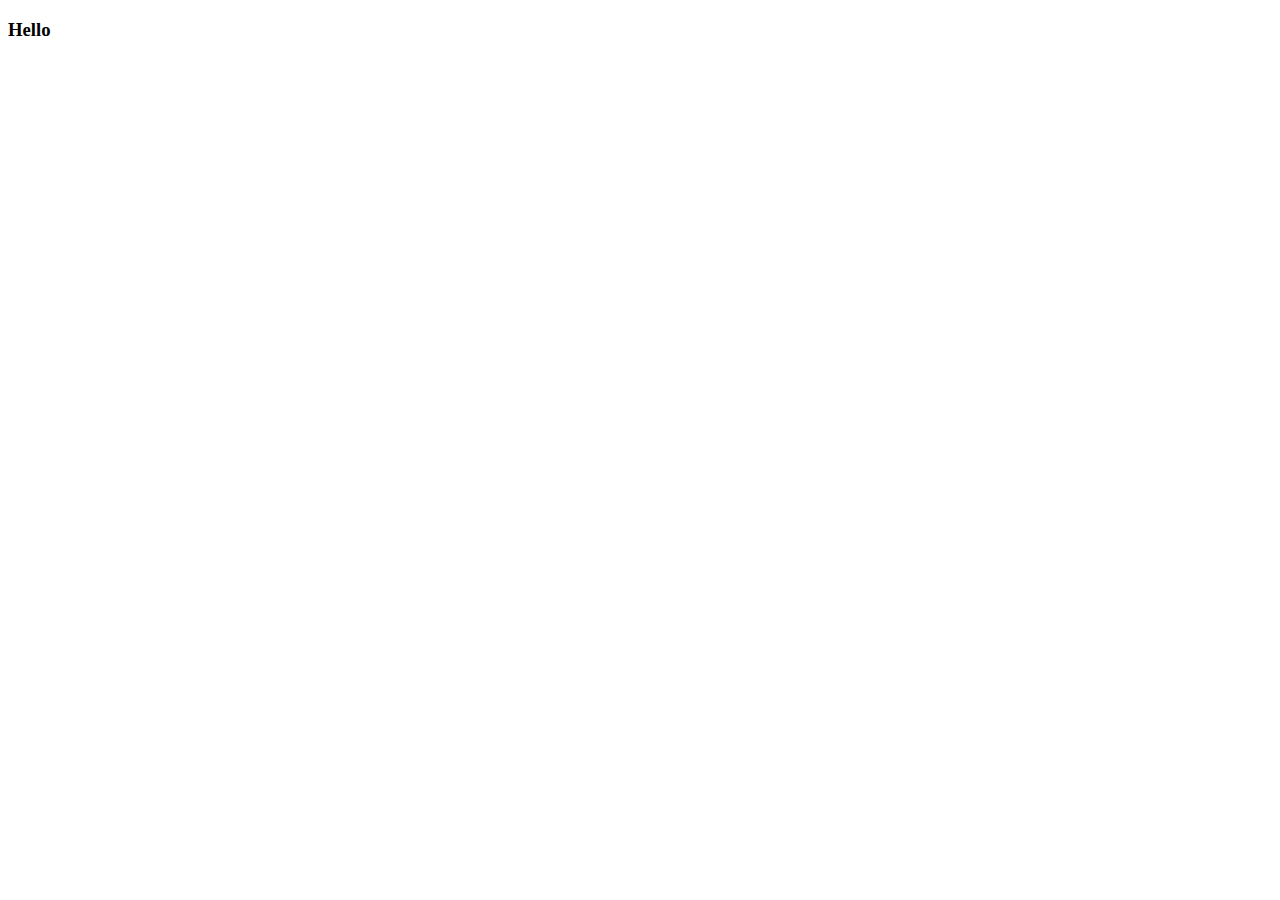
==== index.html @ d685020e "Home page" ====
<!DOCTYPE html>
<html lang="en">
<head>
    <meta charset="UTF-8">
    <meta http-equiv="X-UA-Compatible" content="IE=edge">
    <meta name="viewport" content="width=device-width, initial-scale=1.0">
    <title>Trivago</title>
</head>
<body>
    <h3>Hello</h3>
</body>
</html>
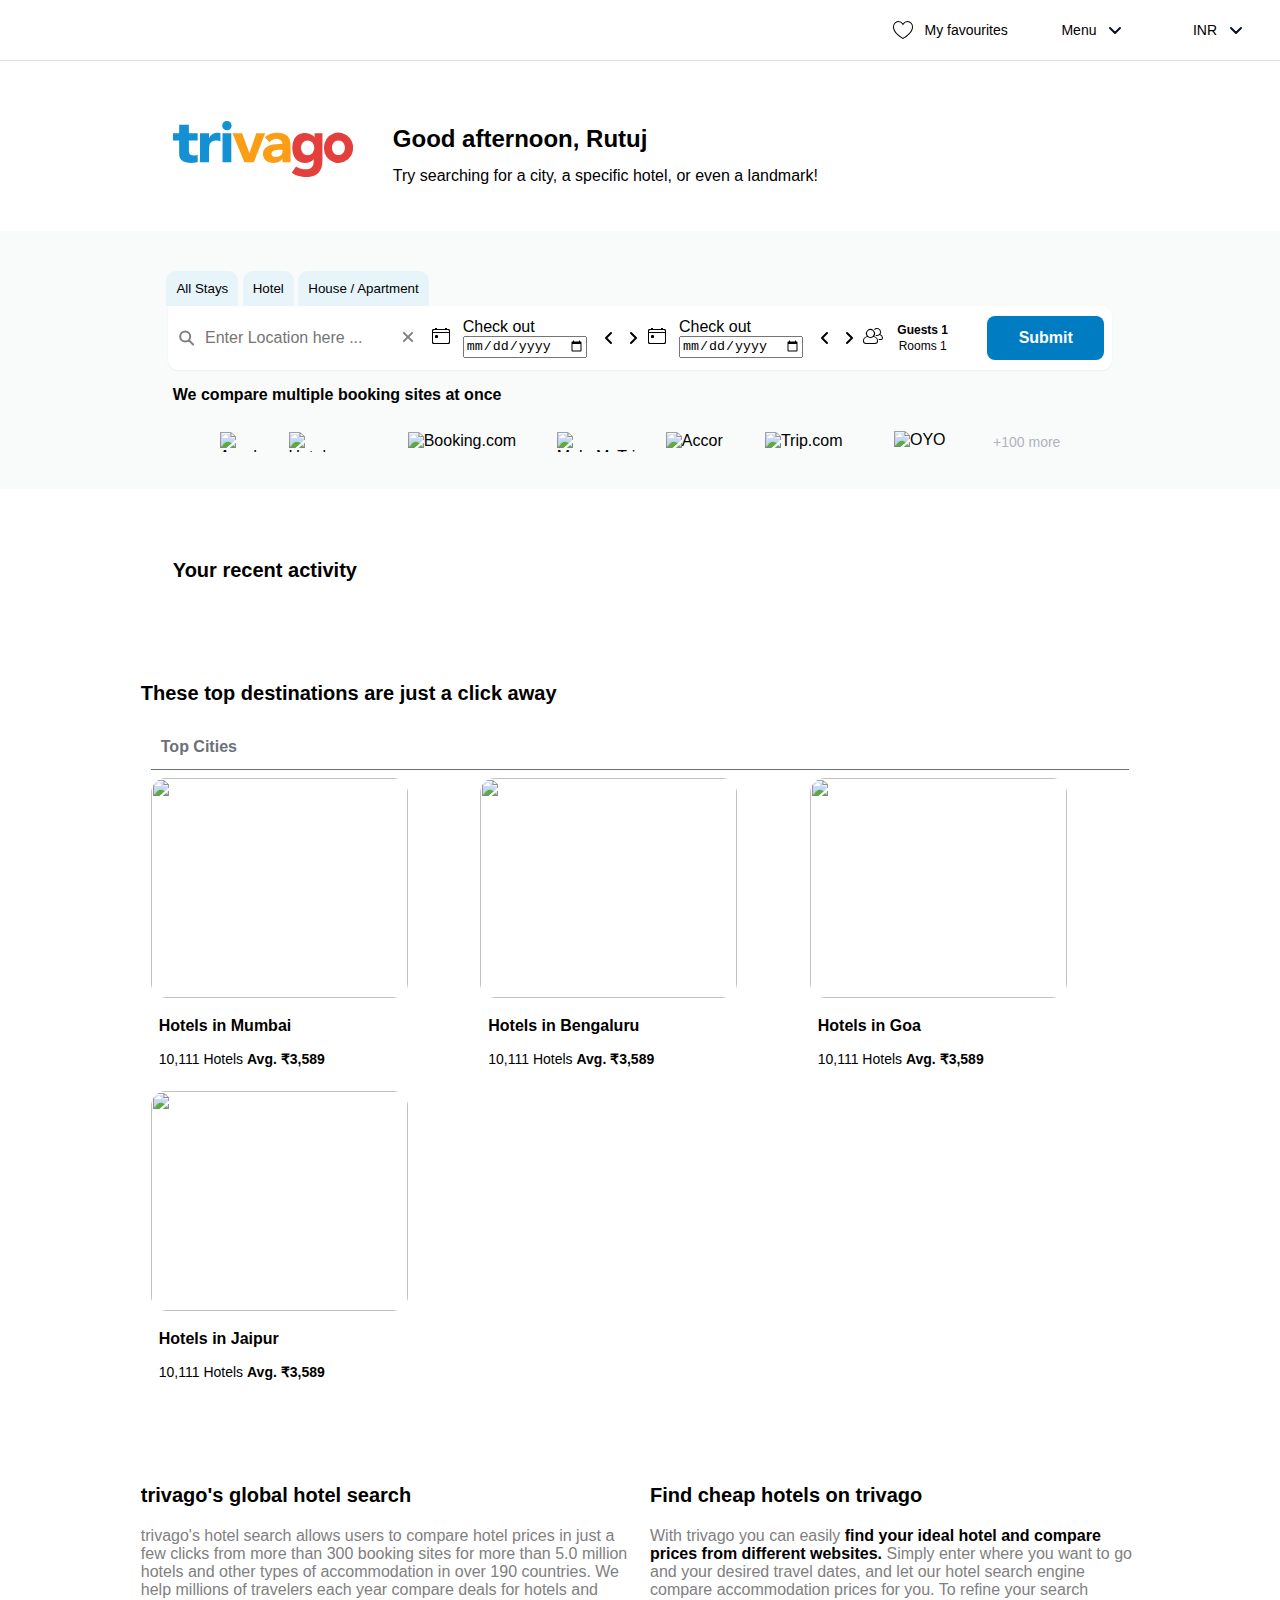
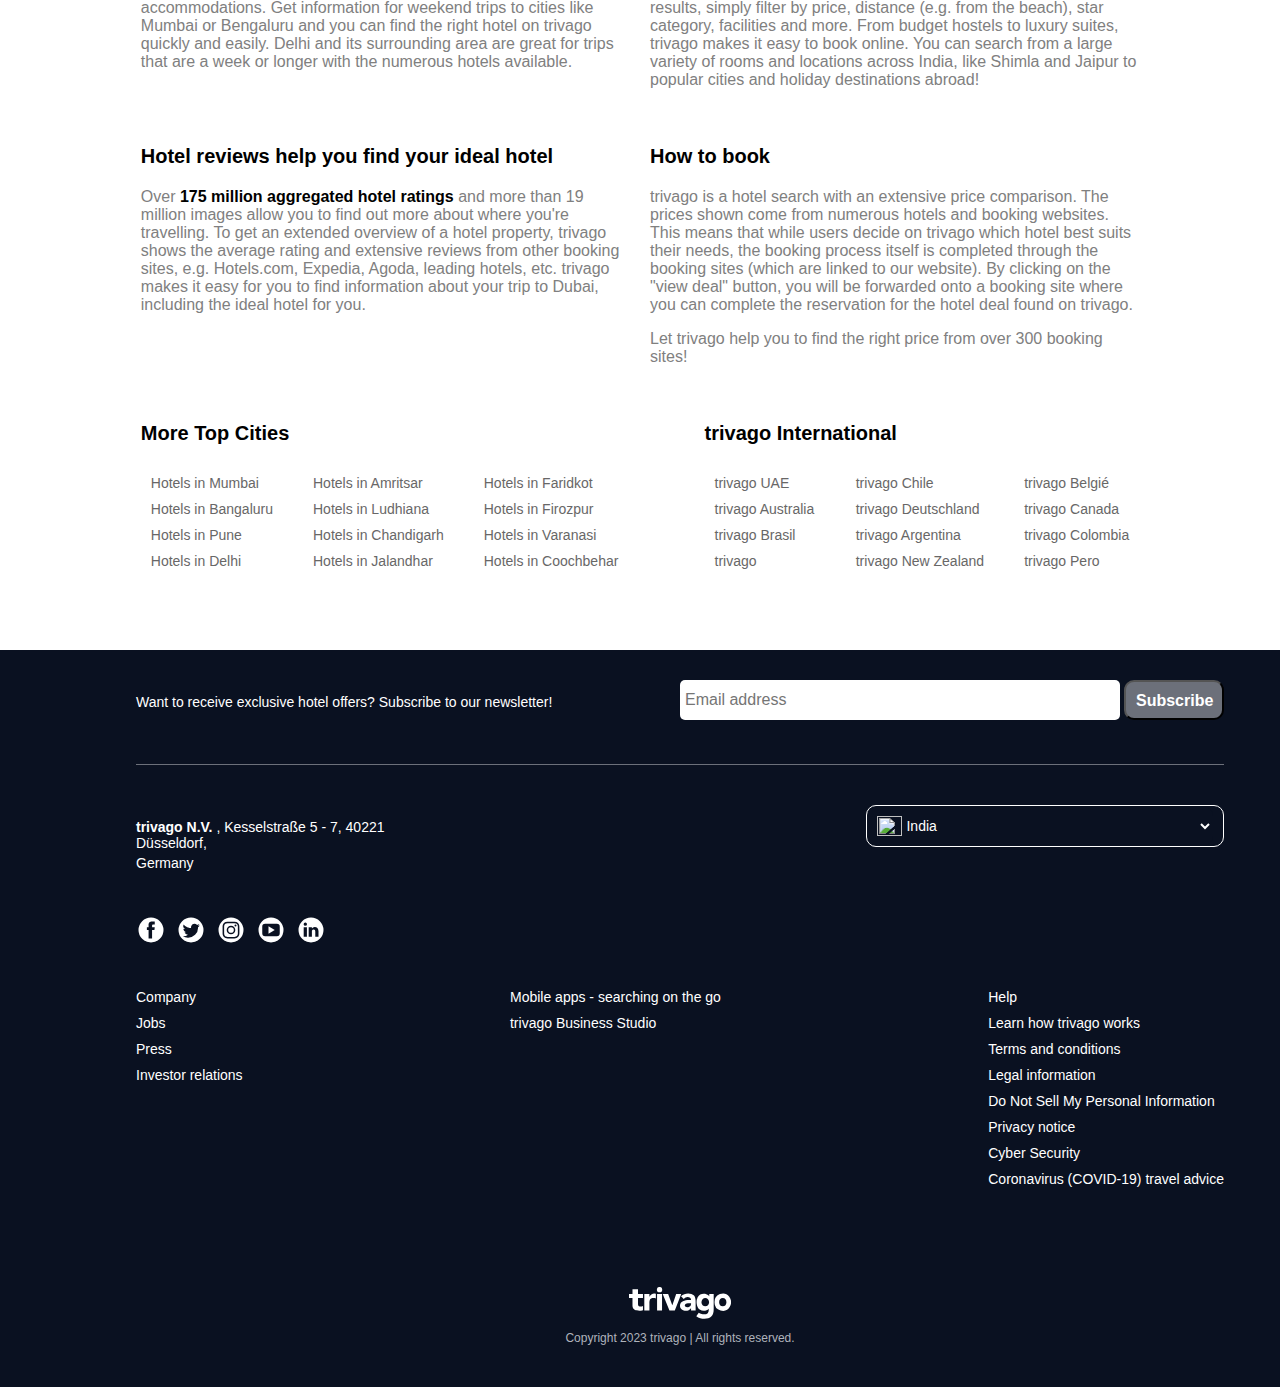
==== commit 72ffefd8: "html css part" ====
--- a/index.html
+++ b/index.html
@@ -1,12 +1,614 @@
 <!DOCTYPE html>
 <html lang="en">
+
 <head>
-    <meta charset="UTF-8">
-    <meta http-equiv="X-UA-Compatible" content="IE=edge">
-    <meta name="viewport" content="width=device-width, initial-scale=1.0">
-    <title>Trivago</title>
+  <meta charset="UTF-8" />
+  <meta http-equiv="X-UA-Compatible" content="IE=edge" />
+  <meta name="viewport" content="width=device-width, initial-scale=1.0" />
+  <link rel="stylesheet" href="./index.css">
+  <title>Trivago</title>
+  <link rel="icon" type="image/x-icon"
+    href="https://encrypted-tbn0.gstatic.com/images?q=tbn:ANd9GcRdeXTVDu67JZDJNNRO9MhA7OBpUHYgEC54aw&usqp=CAU">
+
 </head>
+
 <body>
-    <h3>Hello</h3>
+  <header>
+    <nav>
+      <div class="parent_nav">
+        <div class="nav_favourites">
+          <div>
+            <svg xmlns="http://www.w3.org/2000/svg" width="24" height="24" viewBox="0 0 24 24"
+              class="pointer-events-none max-h-full max-w-full">
+              <path
+                d="M20.42 4.82A5.23 5.23 0 0 0 16.5 3 5.37 5.37 0 0 0 12 5.58 5.37 5.37 0 0 0 7.5 3a5.23 5.23 0 0 0-3.92 1.82A6.35 6.35 0 0 0 2 9.07v.28c0 5.42 7.25 10.18 9.47 11.51a1 1 0 0 0 1 0C14.74 19.53 22 14.77 22 9.35v-.28a6.35 6.35 0 0 0-1.58-4.25zM21 9.18v.17c0 4.94-7.07 9.5-9 10.65-1.92-1.15-9-5.71-9-10.65v-.17a.41.41 0 0 0 0-.11A4.81 4.81 0 0 1 7.5 4a4.39 4.39 0 0 1 3.66 2.12L12 7.44l.84-1.32A4.39 4.39 0 0 1 16.5 4 4.81 4.81 0 0 1 21 9.07a.41.41 0 0 0 0 .11z"
+                fill="currentColor" />
+            </svg>
+          </div>
+          <div class="myFav_text">
+            <p class="myFav">My favourites</p>
+          </div>
+        </div>
+        <div class="nav_login">
+          <p class="userName">Log in</p>
+        </div>
+        <div class="nav_menu">
+          <div class="menu">
+            <p>Menu</p>
+            <div class="menu_options">
+              <p class="account_settings">Account Settings</p>
+              <p class="recently_viewed">Recently Viewed</p>
+              <p class="help_support">Help and Support</p>
+            </div>
+          </div>
+          <span class="rotate">
+            <svg width="24" height="24" viewBox="0 0 24 24" class="pointer-events-none max-h-full max-w-full"
+              xmlns="http://www.w3.org/2000/svg">
+              <g fill="none" stroke="#0A1121" stroke-linecap="round" stroke-miterlimit="10" stroke-width="2px">
+                <path vector-effect="non-scaling-stroke" d="M10 17l5-5M10 7l5 5" stroke="#0A1121" fill="none"
+                  stroke-width="2px"></path>
+              </g>
+            </svg>
+          </span>
+        </div>
+        <div class="nav_currency">
+          <div>
+            <p>INR</p>
+            <div class="currency_options">
+              <p>INR - Indian Rupee</p>
+              <p>USD - US Dollar</p>
+              <p>EUR - Euro</p>
+             
+            </div>
+          </div>
+          <span class="rotate">
+            <svg width="24" height="24" viewBox="0 0 24 24" class="pointer-events-none max-h-full max-w-full"
+              xmlns="http://www.w3.org/2000/svg">
+              <g fill="none" stroke="#0A1121" stroke-linecap="round" stroke-miterlimit="10" stroke-width="2px">
+                <path vector-effect="non-scaling-stroke" d="M10 17l5-5M10 7l5 5" stroke="#0A1121" fill="none"
+                  stroke-width="2px"></path>
+              </g>
+            </svg>
+          </span>
+        </div>
+      </div>
+    </nav>
+  </header>
+
+  <main>
+    <div class="welcome_div">
+      <div>
+        <svg width="180" height="56.5" viewBox="0 0 102 32">
+          <path d="M33.706 6.989h5.441l4.133 11.149h.066l3.83-11.149h5.071L45.8 23.377h-5.34" fill="#FC9E15" />
+          <path
+            d="M13.971 11.018H9V16.5c0 .93.082 2.119.959 2.655a4.649 4.649 0 0 0 2.9.283 2.242 2.242 0 0 0 1.107-.386v4.2a10.114 10.114 0 0 1-1.938.4c-3.556.359-8.54-.253-8.54-4.838v-7.8H0V6.988h3.492V2.153H9v4.836h4.97v4.03zm14.1-4.03h4.97v16.389h-4.97V6.989zm-.2-4.311a2.676 2.676 0 1 1 5.351 0 2.677 2.677 0 0 1-5.353 0"
+            fill="#1391D2" />
+          <path
+            d="M90.124 15.195c0 2.215 1.289 4.13 3.648 4.13s3.647-1.915 3.647-4.131-1.287-4.133-3.647-4.133-3.647 1.917-3.648 4.134m-4.556 0a8.224 8.224 0 0 1 14.711-5.43 9.491 9.491 0 0 1 .687 9.766 8.214 8.214 0 0 1-15.4-4.336M80.24 6.973v2.2h-.076a3.041 3.041 0 0 0-.574-.613c-3.254-2.8-8.812-2.238-10.915 1.679a11.506 11.506 0 0 0-.924 6.812c.283 2.077 1.05 4.275 2.879 5.478a7.739 7.739 0 0 0 6.936.71 4.8 4.8 0 0 0 2.075-1.572h.059v1.588a3.9 3.9 0 0 1-.984 2.881c-1.449 1.493-4.218 1.4-6.079.894a9.223 9.223 0 0 1-2.914-1.307l-2.451 3.6a11.307 11.307 0 0 0 3.906 1.9c3.583.949 8.543.928 11.312-1.921 1.561-1.606 2.2-3.96 2.2-7.06V6.971h-4.448zM78.984 18.2a3.707 3.707 0 0 1-5.4 0 5.013 5.013 0 0 1 0-6 3.707 3.707 0 0 1 5.4 0 5.011 5.011 0 0 1 0 6c-.639.763.641-.763 0 0z"
+            fill="#E3403D" />
+          <path
+            d="M15.314 6.989h5.105v2.686h.051A5.715 5.715 0 0 1 22.384 7.4a6.338 6.338 0 0 1 4.482-.6v4.6c-1.029-.278-3.2-.715-4.717.211-.96.586-1.731 1.288-1.731 4.929v6.839h-5.105V6.989z"
+            fill="#1391D2" />
+          <path
+            d="M56.992 16.844c-1 .62-1.683 1.829-.763 2.775.9.922 2.522.829 3.632.441a2.98 2.98 0 0 0 2.2-2.784v-1.018c.017 0-3.794-.208-5.069.585zm5.07 4.518h-.093a5.079 5.079 0 0 1-2.232 1.852c-3.563 1.464-8.748-.019-8.75-4.492 0-4.655 5.07-5.606 8.784-5.712a89.25 89.25 0 0 1 2.267-.034 2.62 2.62 0 0 0-.957-2.132 4.243 4.243 0 0 0-4.535-.268A6.2 6.2 0 0 0 54.716 12l-2.688-2.752a9.255 9.255 0 0 1 3.292-1.966 11.844 11.844 0 0 1 7.044-.27 5.625 5.625 0 0 1 3.952 4.437 17.479 17.479 0 0 1 .314 3.61v8.317h-4.567v-2.014z"
+            fill="#FC9E15" />
+        </svg>
+      </div>
+      <div class="welcome_messages">
+        <p class="welcome_div_first">
+            Good afternoon, Rutuj
+        </p>
+        <p class="welcome_div_second">
+          Try searching for a city, a specific hotel, or even a landmark!
+        </p>
+      </div>
+    </div>
+
+    <div class="functional_div">
+      <div>
+        <div class="typeOfHotel_buttons">
+          <button>All Stays</button>
+          <button>Hotel</button>
+          <button>House / Apartment</button>
+        </div>
+        <div class="complex_div">
+          <!-- 4 parts 1->logo,input,button    2->two calenders   3-> rooms for guest  4-> search button  -->
+          <div class="part1">
+            <svg xmlns="http://www.w3.org/2000/svg" width="24" height="24" viewBox="0 0 24 24"
+              class="pointer-events-none max-h-full max-w-full">
+              <path d="M10 3a7 7 0 1 0 7 7 7 7 0 0 0-7-7zm11 18-6-6" vector-effect="non-scaling-stroke" fill="none"
+                stroke="currentColor" stroke-linecap="round" stroke-miterlimit="10" stroke-width="2" color="grey" />
+            </svg>
+            <input type="text" placeholder="Enter Location here ..." class="search searchQuerry" />
+          
+            <button class="clearInput">
+              <svg xmlns="http://www.w3.org/2000/svg" width="20" height="20" viewBox="0 0 24 24"
+                class="pointer-events-none max-h-full max-w-full x_inSearch">
+                <path vector-effect="non-scaling-stroke" d="m7 7 10 10m0-10L7 17" fill="none" stroke="currentColor"
+                  stroke-linecap="round" stroke-miterlimit="10" stroke-width="2" color="grey" />
+              </svg>
+            </button>
+          </div>
+          <div class="part2" style="display: flex; justify-content: space-evenly;align-items: center;">
+            <div class="part2_1 hov1" style="display: flex;align-items: center; gap: 10px;">
+              <div>
+                <svg xmlns="http://www.w3.org/2000/svg" width="24" height="24" viewBox="0 0 24 24"
+                  class="pointer-events-none max-h-full max-w-full">
+                  <g fill="currentColor">
+                    <path
+                      d="M19 5h-1a1 1 0 0 0-2 0H8a1 1 0 0 0-2 0H5a2 2 0 0 0-2 2v11a2 2 0 0 0 2 2h14a2 2 0 0 0 2-2V7a2 2 0 0 0-2-2zm1 13a1 1 0 0 1-1 1H5a1 1 0 0 1-1-1V9h16zm0-10H4V7a1 1 0 0 1 1-1h14a1 1 0 0 1 1 1z" />
+                    <circle cx="7.5" cy="12.5" r="1.5" />
+                    <path
+                      d="M19 5h-1a1 1 0 0 0-2 0H8a1 1 0 0 0-2 0H5a2 2 0 0 0-2 2v11a2 2 0 0 0 2 2h14a2 2 0 0 0 2-2V7a2 2 0 0 0-2-2zm1 13a1 1 0 0 1-1 1H5a1 1 0 0 1-1-1V9h16zm0-10H4V7a1 1 0 0 1 1-1h14a1 1 0 0 1 1 1z" />
+                    <circle cx="7.5" cy="12.5" r="1.5" />
+                  </g>
+                </svg>
+              </div>
+              <div style="display: flex;flex-direction: column;" class="checkInTextDIv">
+                Check out<input type="date" id="checkin" >
+              </div>
+              <div style="display: flex;">
+
+                <svg xmlns="http://www.w3.org/2000/svg" width="24" height="24" viewBox="0 0 24 24"
+                  class="pointer-events-none max-h-full max-w-full left_arrow">
+                  <path vector-effect="non-scaling-stroke" d="m10 17 5-5m-5-5 5 5" fill="none" stroke="currentColor"
+                    stroke-linecap="round" stroke-miterlimit="10" stroke-width="2" />
+                </svg>
+
+                <svg xmlns="http://www.w3.org/2000/svg" width="24" height="24" viewBox="0 0 24 24"
+                  class="pointer-events-none max-h-full max-w-full right_arrow">
+                  <path vector-effect="non-scaling-stroke" d="m10 17 5-5m-5-5 5 5" fill="none" stroke="currentColor"
+                    stroke-linecap="round" stroke-miterlimit="10" stroke-width="2" />
+                </svg>
+              </div>
+            </div>
+            <input type="date" style="height: 20px;" class="calen1">
+            <div class="part2_2 hov2" style="display: flex;align-items: center; gap: 10px;">
+              <div>
+                <svg xmlns="http://www.w3.org/2000/svg" width="24" height="24" viewBox="0 0 24 24"
+                  class="pointer-events-none max-h-full max-w-full">
+                  <g fill="currentColor">
+                    <path
+                      d="M19 5h-1a1 1 0 0 0-2 0H8a1 1 0 0 0-2 0H5a2 2 0 0 0-2 2v11a2 2 0 0 0 2 2h14a2 2 0 0 0 2-2V7a2 2 0 0 0-2-2zm1 13a1 1 0 0 1-1 1H5a1 1 0 0 1-1-1V9h16zm0-10H4V7a1 1 0 0 1 1-1h14a1 1 0 0 1 1 1z" />
+                    <circle cx="7.5" cy="12.5" r="1.5" />
+                    <path
+                      d="M19 5h-1a1 1 0 0 0-2 0H8a1 1 0 0 0-2 0H5a2 2 0 0 0-2 2v11a2 2 0 0 0 2 2h14a2 2 0 0 0 2-2V7a2 2 0 0 0-2-2zm1 13a1 1 0 0 1-1 1H5a1 1 0 0 1-1-1V9h16zm0-10H4V7a1 1 0 0 1 1-1h14a1 1 0 0 1 1 1z" />
+                    <circle cx="7.5" cy="12.5" r="1.5" />
+                  </g>
+                </svg>
+              </div>
+              <div style="display: flex;flex-direction: column;" class="checkOutTextDiv">
+               
+                Check out<input type="date" id="checkout">
+               
+              </div>
+              <div style="display: flex;">
+
+                <svg xmlns="http://www.w3.org/2000/svg" width="24" height="24" viewBox="0 0 24 24"
+                  class="pointer-events-none max-h-full max-w-full left_arrow">
+                  <path vector-effect="non-scaling-stroke" d="m10 17 5-5m-5-5 5 5" fill="none" stroke="currentColor"
+                    stroke-linecap="round" stroke-miterlimit="10" stroke-width="2" />
+                </svg>
+
+                <svg xmlns="http://www.w3.org/2000/svg" width="24" height="24" viewBox="0 0 24 24"
+                  class="pointer-events-none max-h-full max-w-full right_arrow">
+                  <path vector-effect="non-scaling-stroke" d="m10 17 5-5m-5-5 5 5" fill="none" stroke="currentColor"
+                    stroke-linecap="round" stroke-miterlimit="10" stroke-width="2" />
+                </svg>
+              </div>
+            </div>
+            <input type="date" style="height: 20px;" class="calen2">
+          </div>
+          <div class="part3">
+            <div>
+              <svg xmlns="http://www.w3.org/2000/svg" width="24" height="24" viewBox="0 0 24 24"
+                class="pointer-events-none max-h-full max-w-full">
+                <g fill="currentColor">
+                  <path
+                    d="M13.13 12.14a4.5 4.5 0 1 0-7.26 0A5 5 0 0 0 2 17a3 3 0 0 0 3 3h9a3 3 0 0 0 3-3 5 5 0 0 0-3.87-4.86zM9.5 6a3.49 3.49 0 0 1 2.44 6A3.5 3.5 0 0 1 6 9.5 3.5 3.5 0 0 1 9.5 6zM14 19H5a2 2 0 0 1-2-2 4 4 0 0 1 3.74-4 4.41 4.41 0 0 0 5.52 0A4 4 0 0 1 16 17a2 2 0 0 1-2 2z" />
+                  <path
+                    d="M19.31 10.24A3.93 3.93 0 0 0 20 8a4 4 0 0 0-6.94-2.69 5.87 5.87 0 0 1 .7.71A3 3 0 1 1 16 11a2.91 2.91 0 0 1-1.15-.23v.11a4.5 4.5 0 0 1-.28.83A4 4 0 0 0 16 12a3.94 3.94 0 0 0 2.55-.94A3 3 0 0 1 21 14a1 1 0 0 1-1 1h-2.35a6.67 6.67 0 0 1 .26 1H20a2 2 0 0 0 2-2 4 4 0 0 0-2.69-3.76z" />
+                </g>
+              </svg>
+            </div>
+            <div class="info_guests_rooms">
+              <p class="guest_">Guests <span class="guests">1</span> </p>
+              <p class="room_">Rooms <span class="rooms">1</span></p>
+            </div>
+          </div>
+          <div class="guestInfoDiv">
+            <div style="display: flex; justify-content: space-between;">
+              <p>Adults</p>
+              <div style="display: flex; justify-content: flex-end;gap: 10px;">
+                <button class="dec_adults">-</button>
+                <input type="number" value="1" class="input_adults">
+                <button class="inc_adults" id="inc">+</button>
+              </div>
+            </div>
+            <div style="display: flex; justify-content: space-between;">
+              <p>Childrens</p>
+              <div style="display: flex;justify-content: flex-end;gap: 10px;">
+                <button class="dec_childrens">-</button>
+                <input type="number" value="0" class="input_childrens">
+                <button class="inc_childrens">+</button>
+              </div>
+            </div>
+            <div style="display: flex; justify-content: space-between;">
+              <p>Rooms</p>
+              <div style="display: flex;justify-content: flex-end;gap: 10px;">
+                <button class="dec_rooms">-</button>
+                <input type="number" value="1" class="input_rooms">
+                <button class="inc_rooms">+</button>
+              </div>
+            </div>
+            <hr
+              style="border:1px solid grey; border:none; border-bottom:1px solid rgb(237,238,240);width:100%; margin: auto;">
+            <div style="display: flex; justify-content: space-between; align-items: center;">
+              <div style="text-align: left;">
+                <p>Pet Friendly</p>
+                <p>Only show stays that allow pets</p>
+              </div>
+              <div>
+                <input type="checkbox">
+              </div>
+            </div>
+            <hr
+              style="border:1px solid grey; border:none; border-bottom:1px solid rgb(237,238,240);width:100%; margin: auto;">
+            <div style="display: flex; justify-content: space-between;">
+              <button class="resetBtn">Reset</button>
+              <button class="applyBtn">Apply</button>
+            </div>
+          </div>
+          <div class="part4">
+            <button class="part4_submit">Submit</button>
+          </div>
+        </div>
+        <div class="imageOfCompanies">
+          <p style="
+                font-size: 16px;
+                font-family: Proxima Vara, Arial, Helvetica, Sans, Sans-Serif;
+                font-weight: 700;
+              ">
+            We compare multiple booking sites at once
+          </p>
+          <div class="screenShotImg">
+            <img data-testid="advertiser-image"
+              src="https://imgcy.trivago.com/image/upload/hardcodedimages/mpm-localised-logos/395.png" alt="Agoda"
+              class="flex-grow-0 flex-shrink-0 AdvertiserImage_image__bArcZ" style="height: 20px; width: 40px" />
+            <img data-testid="advertiser-image"
+              src="https://imgcy.trivago.com/image/upload/hardcodedimages/mpm-localised-logos/452.png" alt="Hotels.com"
+              class="flex-grow-0 flex-shrink-0 AdvertiserImage_image__bArcZ" style="height: 20px; width: 90px" />
+            <img data-testid="advertiser-image"
+              src="https://imgcy.trivago.com/image/upload/hardcodedimages/mpm-localised-logos/626.png" alt="Booking.com"
+              class="flex-grow-0 flex-shrink-0 AdvertiserImage_image__bArcZ" style="height: 20px; width: 120px" />
+            <img data-testid="advertiser-image"
+              src="https://imgcy.trivago.com/image/upload/hardcodedimages/mpm-localised-logos/2192.png" alt="MakeMyTrip"
+              class="flex-grow-0 flex-shrink-0 AdvertiserImage_image__bArcZ" style="height: 20px; width: 80px" />
+            <img data-testid="advertiser-image"
+              src="https://imgcy.trivago.com/image/upload/hardcodedimages/mpm-localised-logos/14.png" alt="Accor"
+              class="flex-grow-0 flex-shrink-0 AdvertiserImage_image__bArcZ" style="height: 20px; width: 70px" />
+            <img data-testid="advertiser-image"
+              src="https://imgcy.trivago.com/image/upload/hardcodedimages/mpm-localised-logos/634.png" alt="Trip.com"
+              class="flex-grow-0 flex-shrink-0 AdvertiserImage_image__bArcZ" style="height: 20px; width: 100px" />
+            <img data-testid="advertiser-image"
+              src="https://imgcy.trivago.com/image/upload/hardcodedimages/mpm-localised-logos/2452.png" alt="OYO"
+              class="flex-grow-0 flex-shrink-0 AdvertiserImage_image__bArcZ" style="height: 23px; width: 70px" />
+            <p class="text_100">+100 more</p>
+          </div>
+        </div>
+      </div>
+    </div>
+
+    <div class="recent_activity">
+      <div>
+        <p>Your recent activity</p>
+      </div>
+     
+    </div>
+
+    <div class="top_results">
+      <div>
+        <p>These top destinations are just a click away</p>
+      </div>
+      <div>
+        <div>
+          <button class="top_city">Top Cities</button>
+         
+          <hr class="topCityDestination_hr" />
+          <div class="containerForTopCities">
+            <div id="mum">
+              <img src="https://blogs.revv.co.in/blogs/wp-content/uploads/2020/01/Nandi-Hills.jpg" alt="" />
+              <p class="titleOfEachHotel">Hotels in Mumbai</p>
+              <p>10,111 Hotels <strong>Avg. ₹3,589</strong></p>
+            </div>
+            <div id="ben">
+              <img src="https://t3.ftcdn.net/jpg/03/41/95/04/360_F_341950409_Gq1sN2OqYgRZrUTvPohSmgQVubaqzlA5.jpg"
+                alt="" />
+              <p class="titleOfEachHotel">Hotels in Bengaluru</p>
+              <p>10,111 Hotels <strong>Avg. ₹3,589</strong></p>
+            </div>
+            <div id="goa">
+              <img
+                src="https://images.unsplash.com/photo-1512343879784-a960bf40e7f2?ixlib=rb-4.0.3&ixid=MnwxMjA3fDB8MHxzZWFyY2h8Mnx8Z29hfGVufDB8fDB8fA%3D%3D&w=1000&q=80"
+                alt="" />
+              <p class="titleOfEachHotel">Hotels in Goa</p>
+              <p>10,111 Hotels <strong>Avg. ₹3,589</strong></p>
+            </div>
+            <div id="jai">
+              <img
+                src="https://media.istockphoto.com/id/1135820309/photo/amber-fort-and-maota-lake-jaipur-rajasthan-india.jpg?s=612x612&w=0&k=20&c=raUKDB1Mris9Z7SjvuuTieZRzF2-CaKukGvTC8t1kuo="
+                alt="" />
+              <p class="titleOfEachHotel">Hotels in Jaipur</p>
+              <p>10,111 Hotels <strong>Avg. ₹3,589</strong></p>
+            </div>
+          
+
+          </div>
+         
+        </div>
+
+      </div>
+
+    </div>
+
+    <div class="info">
+      <div>
+        <p>trivago's global hotel search</p>
+        <p>
+          trivago's hotel search allows users to compare hotel prices in just
+          a few clicks from more than 300 booking sites for more than 5.0
+          million hotels and other types of accommodation in over 190
+          countries. We help millions of travelers each year compare deals for
+          hotels and accommodations. Get information for weekend trips to
+          cities like Mumbai or Bengaluru and you can find the right hotel on
+          trivago quickly and easily. Delhi and its surrounding area are great
+          for trips that are a week or longer with the numerous hotels
+          available.
+        </p>
+      </div>
+
+      <div>
+        <p>Find cheap hotels on trivago</p>
+        <p>
+          With trivago you can easily <span style="color: black;font-weight: 600;">find your ideal hotel and compare
+            prices
+            from different websites.</span> Simply enter where you want to go and your
+          desired travel dates, and let our hotel search engine compare
+          accommodation prices for you. To refine your search results, simply
+          filter by price, distance (e.g. from the beach), star category,
+          facilities and more. From budget hostels to luxury suites, trivago
+          makes it easy to book online. You can search from a large variety of
+          rooms and locations across India, like Shimla and Jaipur to popular
+          cities and holiday destinations abroad!
+        </p>
+      </div>
+      <div>
+        <p>Hotel reviews help you find your ideal hotel</p>
+        <p>
+          Over <span style="color: black;font-weight: 600;">175 million aggregated hotel ratings</span> and more than 19
+          million
+          images allow you to find out more about where you're travelling. To
+          get an extended overview of a hotel property, trivago shows the
+          average rating and extensive reviews from other booking sites, e.g.
+          Hotels.com, Expedia, Agoda, leading hotels, etc. trivago makes it
+          easy for you to find information about your trip to Dubai, including
+          the ideal hotel for you.
+        </p>
+      </div>
+      <div>
+        <p>How to book</p>
+        <p>
+          trivago is a hotel search with an extensive price comparison. The
+          prices shown come from numerous hotels and booking websites. This
+          means that while users decide on trivago which hotel best suits
+          their needs, the booking process itself is completed through the
+          booking sites (which are linked to our website). By clicking on the
+          "view deal" button, you will be forwarded onto a booking site where
+          you can complete the reservation for the hotel deal found on
+          trivago.
+        <p>
+          Let trivago help you to find the right price from over 300
+          booking sites!
+        </p>
+        </p>
+      </div>
+    </div>
+
+
+    <div class="more">
+      <div class="more1">
+        <div class="more_title1">More Top Cities</div>
+        <div class="more_body1">
+          <div class="more_common">
+            <a href="">Hotels in Mumbai</a>
+            <a href="">Hotels in Bangaluru</a>
+            <a href="">Hotels in Pune</a>
+            <a href="">Hotels in Delhi</a>
+            <a href="">Hotels in Hydrabad</a>
+            <a href="">Hotels in Kolkata</a>
+          </div>
+          <div class="more_common">
+            <a href="">Hotels in Amritsar</a>
+            <a href="">Hotels in Ludhiana</a>
+            <a href="">Hotels in Chandigarh</a>
+            <a href="">Hotels in Jalandhar</a>
+            <a href="">Hotels in Bathinda</a>
+            <a href="">Hotels in Patiala</a>
+          </div>
+          <div class="more_common">
+            <a href="">Hotels in Faridkot</a>
+            <a href="">Hotels in Firozpur</a>
+            <a href="">Hotels in Varanasi</a>
+            <a href="">Hotels in Coochbehar</a>
+            <a href="">Hotels in Shirdi</a>
+            <a href="">Hotels in Goa</a>
+          </div>
+
+
+        </div>
+      </div>
+      <div class="more2">
+        <div class="more_title2">trivago International</div>
+        <div class="more_body2">
+          <div class="more_common">
+            <a href="">trivago UAE</a>
+            <a href="">trivago Australia</a>
+            <a href="">trivago Brasil</a>
+            <a href="">trivago</a>
+            <a href=""> trivago Malaysia</a>
+            <a href=""> trivago Pero</a>
+          </div>
+          <div class="more_common">
+            <a href="">trivago Chile</a>
+            <a href="">trivago Deutschland</a>
+            <a href="">trivago Argentina</a>
+            <a href=""> trivago New Zealand</a>
+            <a href=""> trivago Nederland</a>
+            <a href=""> trivago Norge</a>
+          </div>
+          <div class="more_common">
+            <a href="">trivago Belgié</a>
+            <a href="">trivago Canada</a>
+            <a href="">trivago Colombia</a>
+            <a href=""> trivago Pero</a>
+            <a href=""> trivago Pilipinas</a>
+            <a href=""> trivago México</a>
+          </div>
+
+        </div>
+      </div>
+
+    </div>
+  </main>
+
+  <footer>
+    <div class="parent_footer">
+      <div class="above_hr">
+        <div>
+          <p>
+            Want to receive exclusive hotel offers? Subscribe to our
+            newsletter!
+          </p>
+        </div>
+        <div class="mail_info">
+          <input type="text" class="footer_input" placeholder="Email address" />
+          <button id="subscribe">Subscribe</button>
+        </div>
+      </div>
+
+      <hr class="hr" />
+
+      <div class="below_hr">
+        <div>
+          <div style="display: flex; flex-direction: column">
+            <p><b>trivago N.V.</b> , Kesselstraße 5 - 7, 40221 Düsseldorf,</p>
+            <p style="margin-top: -10px">Germany</p>
+          </div>
+          <div class="footer_logos">
+            <a href="https://www.facebook.com/trivago" target="_blank">
+              <svg xmlns="http://www.w3.org/2000/svg" width="30" height="30" viewBox="0 0 24 24"
+                class="pointer-events-none max-h-full max-w-full h-full w-full">
+                <path
+                  d="M12 2a10 10 0 1 0 10 10A10 10 0 0 0 12 2zm3 5.62h-1.52a.65.65 0 0 0-.61.54v1.56H15c-.09 1.19-.26 2.28-.26 2.28h-1.88v6.75h-2.8V12H8.7V9.72h1.36V7.86c0-.33-.07-2.61 2.87-2.61H15z" />
+              </svg>
+            </a>
+            <a href="https://twitter.com/trivago" target="_blank">
+              <svg xmlns="http://www.w3.org/2000/svg" width="30" height="30" viewBox="0 0 24 24"
+                class="pointer-events-none max-h-full max-w-full h-full w-full">
+                <path
+                  d="M12 2a10 10 0 1 0 10 10A10 10 0 0 0 12 2zm5.62 7.86v.44a7.91 7.91 0 0 1-8 7.87A8 8 0 0 1 5.41 17h.44a6.3 6.3 0 0 0 3.78-1.3h-.2a2.68 2.68 0 0 1-2.56-1.92 2.32 2.32 0 0 0 .53.05 2.9 2.9 0 0 0 .79-.11 2.58 2.58 0 0 1-1.43-.67 2.66 2.66 0 0 1-.88-2 .57.57 0 0 1 0-.13 2.58 2.58 0 0 0 1.27.32 2.68 2.68 0 0 1-1.06-1.15h-.07a2.63 2.63 0 0 1-.22-1 2.53 2.53 0 0 1 .41-1.41 6.72 6.72 0 0 0 .9 1 1 1 0 0 0 .19.17 7.7 7.7 0 0 0 2.18 1.07l.33.12a9 9 0 0 0 1 .28h.27a7.6 7.6 0 0 0 1 .09 2.59 2.59 0 0 1-.08-.58 2.66 2.66 0 0 1 .24-1.13 2.47 2.47 0 0 1 .52-.79 1.54 1.54 0 0 1 .24-.26A2.76 2.76 0 0 1 14.82 7a2.74 2.74 0 0 1 2.05.92l.35-.09a7.06 7.06 0 0 0 1.42-.58.88.88 0 0 1-.07.23 2.29 2.29 0 0 1-1.11 1.26v.09A6 6 0 0 0 19 8.37a8.87 8.87 0 0 1-1.38 1.49z" />
+              </svg>
+            </a>
+            <a href="https://www.instagram.com/trivago/" target="_blank">
+              <svg xmlns="http://www.w3.org/2000/svg" width="30" height="30" viewBox="0 0 24 24"
+                class="pointer-events-none max-h-full max-w-full h-full w-full">
+                <g>
+                  <circle cx="12" cy="12" r="2.25" />
+                  <path
+                    d="M17.49 9.27A3.85 3.85 0 0 0 17.26 8a2 2 0 0 0-.51-.77 2 2 0 0 0-.75-.49 3.85 3.85 0 0 0-1.25-.23H9.29A3.85 3.85 0 0 0 8 6.74a2 2 0 0 0-.77.51 2 2 0 0 0-.49.75 3.85 3.85 0 0 0-.23 1.25v5.46A3.85 3.85 0 0 0 6.74 16a2 2 0 0 0 .51.77 2 2 0 0 0 .77.51 3.85 3.85 0 0 0 1.25.23h5.46a3.85 3.85 0 0 0 1.27-.25A2.32 2.32 0 0 0 17.26 16a3.85 3.85 0 0 0 .23-1.25v-2.73c0-1.8.03-2.02 0-2.75zM12 15.46A3.46 3.46 0 1 1 15.46 12 3.46 3.46 0 0 1 12 15.46zm3.6-6.25a.81.81 0 1 1 .81-.81.81.81 0 0 1-.81.81z" />
+                  <path
+                    d="M12 2a10 10 0 1 0 10 10A10 10 0 0 0 12 2zm6.7 12.78a4.82 4.82 0 0 1-.31 1.64 3.49 3.49 0 0 1-2 2 4.82 4.82 0 0 1-1.64.31c-.72 0-.95.05-2.78.05s-2.06 0-2.78-.05a4.82 4.82 0 0 1-1.64-.31 3.19 3.19 0 0 1-1.19-.78 3.19 3.19 0 0 1-.78-1.19 4.82 4.82 0 0 1-.31-1.64V9.25a4.82 4.82 0 0 1 .31-1.64 3.19 3.19 0 0 1 .78-1.19 3.19 3.19 0 0 1 1.19-.78 5 5 0 0 1 1.64-.32h5.56a5 5 0 0 1 1.64.32 3.19 3.19 0 0 1 1.19.78 3.19 3.19 0 0 1 .78 1.19 4.82 4.82 0 0 1 .31 1.64c0 .72.05.95.05 2.78s.02 2.03-.02 2.75z" />
+                </g>
+              </svg>
+            </a>
+            <a href="https://www.youtube.com/user/trivago" target="_blank">
+              <svg xmlns="http://www.w3.org/2000/svg" width="30" height="30" viewBox="0 0 24 24"
+                class="pointer-events-none max-h-full max-w-full h-full w-full">
+                <g>
+                  <path d="m10 9 5 3-5 3V9z" />
+                  <path
+                    d="M12 2a10 10 0 1 0 10 10A10 10 0 0 0 12 2zm7 12.59A2.36 2.36 0 0 1 16.59 17H7.41A2.36 2.36 0 0 1 5 14.59V9.41A2.36 2.36 0 0 1 7.41 7h9.18A2.36 2.36 0 0 1 19 9.41z" />
+                </g>
+              </svg>
+            </a>
+            <a href="https://www.linkedin.com/company/trivagonv/" target="_blank">
+              <svg xmlns="http://www.w3.org/2000/svg" width="30" height="30" viewBox="0 0 24 24"
+                class="pointer-events-none max-h-full max-w-full h-full w-full">
+                <path
+                  d="M12 2a10 10 0 1 0 10 10A10 10 0 0 0 12 2zM8.73 17.4H6.15V9.71h2.58zM7.44 8.66A1.33 1.33 0 1 1 7.46 6a1.33 1.33 0 1 1 0 2.66zM18 17.4h-2.57v-4.12c0-1-.37-1.74-1.31-1.74a1.39 1.39 0 0 0-1.31.94 1.66 1.66 0 0 0-.09.62v4.3h-2.57V9.71h2.57v1.09A2.54 2.54 0 0 1 15 9.53c1.69 0 3 1.09 3 3.46z" />
+              </svg>
+            </a>
+          </div>
+        </div>
+        <div class="country_parent">
+          <div style="width: 40%">
+            <img src="./india.png" style="height: 20px; width: 25px" />
+            <select name="India" id="country">
+              <option value="India">India</option>
+              <option value="China">China</option>
+              <option value="USA">United States</option>
+              <option value="Pakistan">Pakistan</option>
+              <option value="Singapore">Singapore</option>
+              <option value="Chili">Chili</option>
+            </select>
+          </div>
+        </div>
+      </div>
+      <div class="below_logos">
+        <div class="list_1">
+          <a href="">Company</a>
+          <a href="">Jobs</a>
+          <a href="">Press</a>
+          <a href="">Investor relations</a>
+        </div>
+        <div class="list_2">
+          <a href="">Mobile apps - searching on the go</a>
+          <a href="">trivago Business Studio</a>
+        </div>
+        <div class="list_3">
+          <a href="">Help</a>
+          <a href="">Learn how trivago works</a>
+          <a href="">Terms and conditions</a>
+          <a href="">Legal information</a>
+          <a href="">Do Not Sell My Personal Information</a>
+          <a href="">Privacy notice</a>
+          <a href="">Cyber Security</a>
+          <a href="">Coronavirus (COVID-19) travel advice</a>
+        </div>
+      </div>
+
+      <div class="footer_last_div">
+        <svg width="102" height="32" viewBox="0 0 102 32" class="mx-auto" style="filter: brightness(0) invert(1)">
+          <path d="M33.706 6.989h5.441l4.133 11.149h.066l3.83-11.149h5.071L45.8 23.377h-5.34" fill="white" />
+          <path
+            d="M13.971 11.018H9V16.5c0 .93.082 2.119.959 2.655a4.649 4.649 0 0 0 2.9.283 2.242 2.242 0 0 0 1.107-.386v4.2a10.114 10.114 0 0 1-1.938.4c-3.556.359-8.54-.253-8.54-4.838v-7.8H0V6.988h3.492V2.153H9v4.836h4.97v4.03zm14.1-4.03h4.97v16.389h-4.97V6.989zm-.2-4.311a2.676 2.676 0 1 1 5.351 0 2.677 2.677 0 0 1-5.353 0"
+            fill="white" />
+          <path
+            d="M90.124 15.195c0 2.215 1.289 4.13 3.648 4.13s3.647-1.915 3.647-4.131-1.287-4.133-3.647-4.133-3.647 1.917-3.648 4.134m-4.556 0a8.224 8.224 0 0 1 14.711-5.43 9.491 9.491 0 0 1 .687 9.766 8.214 8.214 0 0 1-15.4-4.336M80.24 6.973v2.2h-.076a3.041 3.041 0 0 0-.574-.613c-3.254-2.8-8.812-2.238-10.915 1.679a11.506 11.506 0 0 0-.924 6.812c.283 2.077 1.05 4.275 2.879 5.478a7.739 7.739 0 0 0 6.936.71 4.8 4.8 0 0 0 2.075-1.572h.059v1.588a3.9 3.9 0 0 1-.984 2.881c-1.449 1.493-4.218 1.4-6.079.894a9.223 9.223 0 0 1-2.914-1.307l-2.451 3.6a11.307 11.307 0 0 0 3.906 1.9c3.583.949 8.543.928 11.312-1.921 1.561-1.606 2.2-3.96 2.2-7.06V6.971h-4.448zM78.984 18.2a3.707 3.707 0 0 1-5.4 0 5.013 5.013 0 0 1 0-6 3.707 3.707 0 0 1 5.4 0 5.011 5.011 0 0 1 0 6c-.639.763.641-.763 0 0z"
+            fill="white" />
+          <path
+            d="M15.314 6.989h5.105v2.686h.051A5.715 5.715 0 0 1 22.384 7.4a6.338 6.338 0 0 1 4.482-.6v4.6c-1.029-.278-3.2-.715-4.717.211-.96.586-1.731 1.288-1.731 4.929v6.839h-5.105V6.989z"
+            fill="white" />
+          <path
+            d="M56.992 16.844c-1 .62-1.683 1.829-.763 2.775.9.922 2.522.829 3.632.441a2.98 2.98 0 0 0 2.2-2.784v-1.018c.017 0-3.794-.208-5.069.585zm5.07 4.518h-.093a5.079 5.079 0 0 1-2.232 1.852c-3.563 1.464-8.748-.019-8.75-4.492 0-4.655 5.07-5.606 8.784-5.712a89.25 89.25 0 0 1 2.267-.034 2.62 2.62 0 0 0-.957-2.132 4.243 4.243 0 0 0-4.535-.268A6.2 6.2 0 0 0 54.716 12l-2.688-2.752a9.255 9.255 0 0 1 3.292-1.966 11.844 11.844 0 0 1 7.044-.27 5.625 5.625 0 0 1 3.952 4.437 17.479 17.479 0 0 1 .314 3.61v8.317h-4.567v-2.014z"
+            fill="white" />
+        </svg>
+        <p class="copyRightText">
+          Copyright 2023 trivago | All rights reserved.
+        </p>
+      </div>
+    </div>
+  </footer>
 </body>
-</html>+</html>
+<script src="./index.js"></script>
--- a/index.css
+++ b/index.css
@@ -0,0 +1,1006 @@
+
+
+
+
+body {
+    margin: 0;
+    padding: 0;
+    font-family: Arial, Helvetica, Sans-Serif;
+    overflow-x: hidden;
+  }
+  header{
+    width: 100%;
+  }
+  main{
+    width: 100%;
+  }
+  footer{
+    width: 100%;
+    /* border: 40px solid rgb(161, 88, 100); */
+  }
+  nav div {
+    display: flex;
+  }
+  nav {
+    width: 100%;
+    height: 60px;
+    display: flex;
+    justify-content: flex-end;
+    border-bottom: 1px solid rgba(219, 221, 225);
+  }
+  nav > div {
+    width: 32%;
+  }
+  nav > div > div {
+    justify-content: center;
+    align-items: center;
+  }
+  .parent_nav > div div {
+    padding: 5px;
+  }
+  nav > div > div:nth-child(1) {
+    flex: 1;
+  }
+  nav > div > div:nth-child(2) {
+    flex: 0.6;
+  }
+  nav > div > div:nth-child(3) {
+    flex: 0.8;
+  }
+  nav > div > div:nth-child(4) {
+    flex: 0.8;
+  }
+  .rotate {
+    transform: rotate(90deg);
+  }
+  .left_arrow{
+    transform: rotate(180deg);
+  
+  }
+  .right_arrow{
+    transform: rotate(360deg);
+  
+  }
+  nav p {
+    width: 100%;
+    font-size: 14px;
+  }
+  .nav_login p {
+    text-align: center;
+  }
+  .parent_nav > div:hover {
+    background: rgb(243, 244, 245);
+    cursor: pointer;
+  }
+  
+  .menu_options {
+    display: none;
+  }
+  .nav_menu:hover .menu_options {
+    display: block;
+    position: absolute;
+    background: white;
+    top: 62px;
+    left: 83%;
+    display: flex;
+    flex-direction: column;
+    gap: 5px;
+    z-index: 2;
+    border-radius: 10px;
+    width: 11%;
+    padding-left: 20px;
+    box-shadow: rgba(0, 0, 0, 0.3) 0px 19px 38px,
+      rgba(0, 0, 0, 0.22) 0px 15px 12px;
+  }
+  .menu_options p {
+    font-family: Proxima Vara, Arial, Helvetica, Sans, Sans-Serif;
+    font-size: 14px;
+  }
+  
+  .currency_options {
+    display: none;
+  }
+  .nav_currency:hover .currency_options {
+    display: block;
+    position: absolute;
+    background: white;
+    top: 62px;
+    left: 88%;
+    display: flex;
+    flex-direction: column;
+    gap: 5px;
+    z-index: 2;
+    border-radius: 10px;
+    width: 10%;
+    padding-left: 20px;
+    box-shadow: rgba(0, 0, 0, 0.3) 0px 19px 38px,
+      rgba(0, 0, 0, 0.22) 0px 15px 12px;
+  }
+  .currency_options p {
+    font-family: Proxima Vara, Arial, Helvetica, Sans, Sans-Serif;
+    font-size: 14px;
+  }
+  .menu_options>p:nth-child(1):hover{
+    background: rgb(249,250,250);
+  }
+  .menu_options>p:nth-child(2):hover{
+    background: rgb(249,250,250);
+  }
+  .menu_options>p:nth-child(3):hover{
+    background: rgb(249,250,250);
+  }
+  .menu_options>p:nth-child(4):hover{
+    background: rgb(249,250,250);
+  }
+  
+  /* ------------------------------nav style ends here---------------------------------- */
+  
+  .welcome_div {
+    display: flex;
+    width: 73%;
+    margin: auto;
+    margin-top: 40px;
+    align-items: center;
+    gap: 40px;
+  }
+  .welcome_messages {
+    display: flex;
+    flex-direction: column;
+  }
+  .welcome_div_first {
+    font-size: 24px;
+    font-weight: 700;
+    font-family: Arial, Helvetica, Sans-Serif;
+  }
+  .welcome_div_second {
+    margin-top: -10px;
+  }
+  /* ------------------welcome message ends here--------------------------- */
+  
+  /* -----------------------functional div starts here----------------------- */
+  .x_inSearch{
+      width: 20px;
+      height: 20px;
+      padding: 5px 0;
+      cursor: pointer;
+  }
+  .functional_div {
+    width: 99%;
+    background-color: rgb(249, 250, 250);
+    margin: 30px auto;
+    padding-top: 40px;
+    padding-bottom: 25px;
+  }
+  .typeOfHotel_buttons {
+    width: 74%;
+    margin: auto;
+  }
+  .typeOfHotel_buttons > button {
+    padding: 10px;
+    border-radius: 10px 10px 0 0;
+    background: rgb(231, 244, 250);
+    border: none;
+  }
+  .complex_div {
+    background: white;
+    padding: 5px;
+    width: 73%;
+    margin: auto;
+    display: flex;
+    border-radius: 0 10px 10px 10px;
+    box-shadow: rgba(0, 0, 0, 0.05) 0px 1px 2px 0px;
+  }
+  .part1 {
+    display: flex;
+    width: 100%;
+    flex: 4;
+    align-items: center;
+    padding: 0 5px;
+  }
+  .part1 input {
+    width: 100%;
+    padding: 10px;
+    font-size: 16px;
+    border: none;
+    outline: none;
+  }
+  .part1 button {
+    background: white;
+    border: none;
+    border-radius: 8px;
+  }
+  .part1 button:hover {
+    background: rgb(243, 244, 245);
+  }
+  
+  .part2 {
+    display: flex;
+    flex: 4;
+  }
+  .part3 {
+    display: flex;
+    flex: 2;
+  }
+  .part4 {
+    display: flex;
+    flex: 2;
+  }
+  .part4_submit {
+    width: 95%;
+    margin: auto;
+    background: rgb(0, 124, 194);
+    font-size: 16px;
+    font-weight: 700;
+    padding: 13px 5px;
+    border: none;
+    border-radius: 8px;
+    color: white;
+  }
+  .part4_submit:hover {
+    background: rgb(0, 95, 163);
+    cursor: pointer;
+  }
+  .imageOfCompanies {
+    width: 73%;
+    margin: auto;
+  }
+  .screenShotImg {
+    width: 90%;
+    margin: auto;
+    display: flex;
+    justify-content: space-between;
+    align-items: center;
+  }
+  .screenShotImg img{
+    width: 100%;
+  }
+  .text_100 {
+    font-size: 14px;
+    color: rgb(175, 179, 188);
+  }
+  
+  .part3 {
+    text-align: center;
+    display: flex;
+    align-items: center;
+    gap: 12px;
+  }
+  .part3 p:nth-child(1) {
+    font-size: 12px;
+    font-weight: 700;
+  }
+  .part3 p:nth-child(2) {
+    font-size: 12px;
+    margin-top: -10px;
+  }
+  .resetBtn {
+    width: 25%;
+    height: 40px;
+    border-color: rgb(181, 183, 188);
+    background: white;
+    border-radius: 10px;
+    color: black;
+    font-weight: bold;
+  }
+  .resetBtn:hover {
+    background-color: rgb(108, 112, 122);
+    color: white;
+    border: none;
+    cursor: pointer;
+  }
+  .applyBtn {
+    width: 25%;
+    height: 35px;
+    background: rgb(0, 124, 194);
+    border-radius: 10px;
+    color: white;
+    border: none;
+    font-weight: bold;
+  }
+  .applyBtn:hover {
+    background: rgb(0, 95, 163);
+    cursor: pointer;
+  }
+  .guestInfoDiv p {
+    font-size: 14px;
+    font-weight: 700;
+  }
+  .guestInfoDiv p:nth-last-child(1) {
+    font-size: 14px;
+    font-weight: 100;
+  }
+  .guestInfoDiv {
+    display: none;
+  }
+  .input_adults{
+      width: 20%;
+      border: 1px solid rgb(215,217,221);
+      border-radius: 10px;
+      outline: none;
+      text-align: center;
+  }
+  .input_childrens{
+      width: 20%;
+      border: 1px solid rgb(215,217,221);
+      border-radius: 10px;
+      outline: none;
+      text-align: center;
+  
+  }
+  .input_rooms{
+      width: 20%;
+      border: 1px solid rgb(215,217,221);
+      border-radius: 10px;
+      outline: none;
+      text-align: center;
+  
+  }
+  
+  .inc_adults{
+      width: 18%;
+      border-radius: 50%;
+      font-size: 30px;
+      border: 1px solid rgb(125,129,138);
+      background: white;
+  }
+  .inc_childrens{
+      width: 18%;
+      border-radius: 50%;
+      font-size: 30px;
+      border: 1px solid rgb(125,129,138);
+      background: white;
+  
+  }
+  .inc_rooms{
+      width: 18%;
+      border-radius: 50%;
+      font-size: 30px;
+      border: 1px solid rgb(125,129,138);
+      background: white;
+  
+  }
+  .dec_adults{
+      width: 18%;
+      border-radius: 50%;
+      font-size: 30px;
+      border: 1px solid rgb(125,129,138);
+      background: white;
+  
+  }
+  .dec_childrens{
+      width: 18%;
+      border-radius: 50%;
+      font-size: 30px;
+      border: 1px solid rgb(125,129,138);
+      background: white;
+  
+  }
+  .dec_rooms{
+      width: 18%;
+      border-radius: 50%;
+      font-size: 30px;
+      border: 1px solid rgb(125,129,138);
+      background: white;
+  
+  }
+  .mic{
+  background: white;
+  border-radius: 5px;
+  padding: 5px;
+  }
+  .mic:hover{
+    background-color: rgb(242, 221, 221);
+  }
+  /* -----------------------functional div  ends here----------------------- */
+  
+  /* -----------------------recent_activity div starts here----------------------- */
+  
+  .recent_activity {
+    width: 73%;
+    margin: auto;
+    margin-top: 70px;
+  }
+  
+  .recent_activity > div:nth-child(1) > p {
+    font-family: Arial, Helvetica, Sans-Serif;
+    font-size: 20px;
+    font-weight: 700;
+  }
+  .parentOfImage_activity {
+    display: flex;
+  }
+  .recent1 {
+    display: flex;
+    flex-direction: column;
+    gap: 30px;
+    line-height: 15px;
+  }
+  
+  .parentOfAcitvities {
+    padding: 20px 0;
+    display: flex;
+    flex-direction: column;
+    gap: 90px;
+    width: 50%;
+  }
+  .recentDataA p {
+  font-size: 12px;
+  }
+  .recentDataB p {
+  font-size: 12px;
+  }
+  .vertical_img{
+    width: auto;
+    /* display: none; */
+  }
+  .recentDataA{
+    width: 80%;
+    display: flex;
+    justify-content: space-around;
+    align-items: center;
+    background: rgb(249,250,250);
+    border-radius: 20px;
+  }
+  .recentDataA button{
+    height: 40px;
+    width: 130px;
+    background-color: white;
+    border-radius: 10px;
+    font-size: 14px;
+    font-weight: 700;
+    border: 1px solid black;
+  }
+  .recentDataB{
+    width: 80%;
+    display: flex;
+    justify-content: space-around;
+    align-items: center;
+    background: rgb(249,250,250);
+    border-radius: 20px;
+  }
+  .recentDataB button{
+    height: 40px;
+    width: 130px;
+    background-color: white;
+    border-radius: 10px;
+    font-size: 14px;
+    font-weight: 700;
+    border: 1px solid black;
+  }
+  
+  
+  
+  /* -----------------------recent_activity div ends here----------------------- */
+  
+  /* -----------------------top results starts here------------------------------- */
+  .top_results {
+    width: 78%;
+    margin: auto;
+    margin-top: 100px;
+  }
+  .top_results > div:nth-child(1) > p {
+    font-size: 20px;
+    font-weight: 700;
+    font-family: Arial, Helvetica, Sans-Serif;
+  }
+  .top_results > div:nth-child(2) {
+    width: 98%;
+    margin: auto;
+  }
+  .containerForTopCities {
+    
+    font-size: 14px;
+    width: 100%;
+    display: flex;
+  justify-content: space-around;
+    gap: 10px;
+   
+  }
+  .containerForTopDestinations {
+    font-size: 14px;
+    width: 50%;
+    display: flex;
+    gap: 10px;
+    overflow-x: scroll;
+    position: absolute;
+    top: 156.5vh;
+    width: 77%;
+    display: none;
+    /* change the upper line for js  */
+  }
+  .titleOfEachHotel {
+    font-size: 16px;
+    font-weight: 700;
+  }
+  .containerForTopDestinations img {
+    width: 257px;
+    height: 220px;
+    border-radius: 15px;
+  }
+  .containerForTopCities img {
+    width: 257px;
+    height: 220px;
+    border-radius: 15px;
+  }
+  .containerForTopCities > div {
+    cursor: pointer;
+  }
+  .containerForTopDestinations > div {
+    cursor: pointer;
+  }
+  .containerForTopCities > div p {
+    padding: 0 8px;
+  }
+  .containerForTopDestinations > div p {
+    padding: 0 8px;
+  }
+  .top_city {
+    background-color: white;
+    border: none;
+    height: 44px;
+    font-size: 16px;
+    font-weight: 700;
+    padding: 0 10px;
+    color: rgb(108, 112, 122);
+  }
+  .top_city:hover {
+    background: rgb(243, 244, 245);
+    color: black;
+  }
+  .top_destination:hover {
+    background: rgb(243, 244, 245);
+    color: black;
+  }
+  .top_city:focus {
+    border-bottom: 2px solid rgb(82, 124, 194);
+    color: rgb(82, 124, 194);
+  }
+  .top_city:focus > .containerForTopDestinations {
+    display: none;
+  }
+  .top_destination:focus {
+    border-bottom: 2px solid rgb(82, 124, 194);
+    color: rgb(82, 124, 194);
+  }
+  .top_destination {
+    background-color: white;
+    border: none;
+    height: 44px;
+    font-size: 16px;
+    font-weight: 700;
+    padding: 0 10px;
+    color: rgb(108, 112, 122);
+  }
+  .topCityDestination_hr {
+    margin-top: 0px;
+    border: none;
+    border-bottom: 1px solid rgb(108, 112, 122);
+  }
+  
+  /* -----------------------top results ends here------------------------------- */
+  
+  /* -------------------------info starts here----------------------------------- */
+  .info {
+    display: grid;
+    grid-template-columns: repeat(2, 1fr);
+    gap: 20px;
+    width: 78%;
+    margin: auto;
+    margin-top: 70px;
+    font-size: 16px;
+    color: grey;
+    font-family: Arial, Helvetica, Sans-Serif;
+    font-weight: 100;
+  }
+  .info > div > p:nth-child(1) {
+    color: black;
+    font-weight: 700;
+    font-size: 20px;
+  }
+  
+  /* -------------------------info ends here----------------------------------- */
+  
+  /* -------------------------more starts here----------------------------------- */
+  .more {
+    width: 78%;
+    margin: auto;
+    display: flex;
+    justify-content: space-between;
+    display: flex;
+    gap: 40px;
+    margin-top: 40px;
+    margin-bottom: 40px;
+  }
+  .more_title1 {
+    width: 100%;
+    font-size: 20px;
+    font-weight: 700;
+    margin-bottom: 20px;
+  }
+  .more_title2 {
+    width: 100%;
+    font-size: 20px;
+    font-weight: 700;
+    margin-bottom: 20px;
+  }
+  .more a {
+    font-size: 14px;
+    text-decoration: none;
+    color: rgb(104, 103, 103);
+  }
+  .more a:hover {
+    text-decoration: underline;
+  }
+  .more_body1 {
+    display: flex;
+    gap: 40px;
+    overflow-y: scroll;
+    height: 95px;
+    padding: 10px;
+    width: 100%;
+  }
+  .more_body2 {
+    display: flex;
+    gap: 40px;
+    overflow-y: scroll;
+    height: 95px;
+    padding: 10px;
+    width: 100%;
+  }
+  
+  .more_common {
+    display: flex;
+    flex-direction: column;
+    gap: 10px;
+  }
+  
+  /* -------------------------more ends here----------------------------------- */
+  
+  /* ---------------------------------------footer starts here--------------------------------------- */
+  
+  
+  footer hr {
+    width: 100%;
+    margin: auto;
+    border-color: rgb(108, 112, 122);
+    border-left: none;
+    border-right: none;
+    border-top: none;
+    margin-top: 40px;
+    margin-bottom: 40px;
+  }
+  footer {
+    font-family: Arial, Helvetica, Sans-Serif;
+    padding: 30px 40px;
+    width: 100%;
+    background: rgb(10, 17, 33);
+    color: white;
+    margin-top: 70px;
+  }
+  .parent_footer {
+    width: 85%;
+    margin: auto;
+  }
+  
+  .above_hr {
+    display: flex;
+    justify-content: space-between;
+  }
+  .above_hr p {
+    font-size: 14px;
+  }
+  .mail_info {
+    width: 50%;
+    display: flex;
+    justify-content: space-between;
+  }
+  .mail_info input {
+    height: 30px;
+    width: 79%;
+    border-radius: 5px;
+    outline: none;
+    border: none;
+    font-size: 16px;
+    padding: 5px;
+  }
+  .mail_info button {
+    background: rgb(108, 112, 122);
+    font-size: 16px;
+    color: white;
+    border-radius: 10px;
+    font-weight: 600;
+    padding: 10px 10px;
+  }
+  .mail_info button:hover {
+    cursor: pointer;
+    background: rgb(175, 179, 188);
+  }
+  .below_hr p {
+    font-size: 14px;
+  }
+  .footer_logos {
+    margin-top: 30px;
+    display: flex;
+    gap: 10px;
+  }
+  .below_hr {
+    display: flex;
+    width: 100%;
+    justify-content: space-between;
+  }
+  .country_parent {
+    width: 100%;
+    display: flex;
+    justify-content: flex-end;
+  }
+  .country_parent > div {
+    width: 40%;
+    display: flex;
+    align-items: center;
+    padding: 0 10px;
+    height: 40px;
+    border: 1px solid white;
+    border-radius: 10px;
+  }
+  
+  #country {
+    width: 100%;
+    background: rgb(10, 17, 33);
+    color: white;
+    border: none;
+    outline: none;
+    height: 40px;
+    font-size: 14px;
+    border-radius: 10px;
+  }
+  #country:focus {
+    border: none;
+  }
+  .below_logos {
+    margin-top: 40px;
+    display: flex;
+    justify-content: space-between;
+  }
+  .below_logos a {
+    font-size: 14px;
+    color: white;
+    text-decoration: none;
+  }
+  .below_logos a:hover {
+    text-decoration: underline;
+  }
+  .list_1 {
+    display: flex;
+    flex-direction: column;
+    gap: 10px;
+  }
+  .list_2 {
+    display: flex;
+    flex-direction: column;
+    gap: 10px;
+  }
+  .list_3 {
+    display: flex;
+    flex-direction: column;
+    gap: 10px;
+  }
+  .footer_logos svg:hover {
+    cursor: pointer;
+  }
+  .footer_logos svg {
+    fill: white;
+  }
+  .footer_last_div {
+    margin-top: 100px;
+    display: flex;
+    flex-direction: column;
+    align-items: center;
+    justify-content: center;
+  }
+  .copyRightText {
+    color: rgb(175, 179, 188);
+    font-size: 12px;
+  }
+  /* -------------------------------------footer ends here-------------------------------------------- */
+  
+  /*-------------------------- calender css starts here -------------------------------------- */
+  
+  
+   .calen1{
+    display: none;
+    height: 25px;
+    border-radius: 5px;
+    width: 40%;
+  border: none;
+  outline: none;
+  /* box-shadow: rgba(0, 0, 0, 0.19) 0px 10px 20px, rgba(0, 0, 0, 0.23) 0px 6px 6px; */
+   }
+   .calen2{
+    display: none;
+    height: 25px;
+    border-radius: 5px;
+    width: 40%;
+    border: none;
+  outline: none;
+  /* box-shadow: rgba(0, 0, 0, 0.19) 0px 10px 20px, rgba(0, 0, 0, 0.23) 0px 6px 6px; */
+   }
+  
+  /* -------------------------------- calender css ends here ------------------------------------ */
+  
+  
+  @media only screen and (min-width:750px) and (max-width:1361px){
+  .nav_login{
+  display: none;
+  }
+  
+  .containerForTopCities{
+    display: grid;
+    width: 100%;
+    grid-template-columns: repeat(3,1fr);
+  }
+  .checkOutTextDiv p{
+    display: none;
+  }
+  .checkInTextDIv p{
+    display: none;
+  }
+  #subscribe{
+    width: 100px;
+    height: 40px;
+  }
+  nav{
+    width: 100%;
+  }
+  .functional_div{
+    width: 100%;
+  }
+  
+    }
+  @media only screen and (min-width:690px) and (max-width:750px){
+    .nav_login{
+  display: none;
+  }
+  .nav_currency{
+  display: none;
+  }
+    .containerForTopCities{
+      display: grid;
+      grid-template-columns: repeat(2,1fr);
+    }
+    .containerForTopCities img{
+      width: 100%;
+    }
+    .welcome_div{
+      display: none;
+    }
+    .recent_activity{
+      display: none;
+    }
+    #subscribe{
+      width: 100px;
+      height: 40px;
+      margin: 0 10px;
+    }
+    .checkOutTextDiv p{
+      display: none;
+    }
+    .checkInTextDIv p{
+      display: none;
+    }
+    .myFav{
+      width: 100px;
+      }
+      .nav_login{
+      display: none;
+      }
+      body{
+        padding-left: 50px;
+      }
+      .imageOfCompanies{
+        display: none;
+      }
+      .more{
+        display: flex;
+        flex-direction: column;
+      }
+      .mail_info{
+        display: flex;
+      }
+    }
+  
+  
+    @media only screen and (min-width:0px) and (max-width:690px){
+      .myFav_text{
+        display: none;
+      }
+      .nav_currency:hover .currency_options {
+    display: block;
+    position: absolute;
+    background: white;
+    top: 62px;
+    left: 48%;
+    display: flex;
+    flex-direction: column;
+    gap: 5px;
+    z-index: 2;
+    border-radius: 10px;
+    width: 40%;
+    padding-left: 20px;
+    box-shadow: rgba(0, 0, 0, 0.3) 0px 19px 38px,
+      rgba(0, 0, 0, 0.22) 0px 15px 12px;
+  }
+      .nav_menu:hover .menu_options {
+    display: block;
+    position: absolute;
+    background: white;
+    top: 62px;
+    left: 43%;
+    display: flex;
+    flex-direction: column;
+    gap: 5px;
+    z-index: 2;
+    border-radius: 10px;
+    width: 41%;
+    padding-left: 20px;
+    box-shadow: rgba(0, 0, 0, 0.3) 0px 19px 38px,
+      rgba(0, 0, 0, 0.22) 0px 15px 12px;
+  }
+  
+  
+      .nav_login{
+  display: none;
+  }
+  nav{
+    margin-left: -30px;
+    display: flex;
+    justify-content: center;
+  }
+      .complex_div{
+        display: flex;
+        flex-wrap: wrap;
+      }
+         .mail_info{
+        display: flex;
+        flex-direction: column;
+        gap: 10px;
+      }
+  
+  .more{
+    padding-left:  50px;
+  }
+      .info_guests_rooms{
+        display: none;
+      }
+      .containerForTopCities{
+        display: grid;
+        grid-template-columns: repeat(1,1fr);
+      }
+      .containerForTopCities img{
+        width: 100%;
+      }
+      .welcome_div{
+        display: none;
+      }
+      .recent_activity{
+        display: none;
+      }
+      #subscribe{
+  /* display: none; */
+  width: 90%;
+  height: 45px;
+      }
+  
+      .checkOutTextDiv p{
+        display: none;
+      }
+      .checkInTextDIv p{
+        display: none;
+      }
+          .imageOfCompanies{
+        display: none;
+      }
+          .more{
+        display: flex;
+        flex-direction: column;
+      }
+    }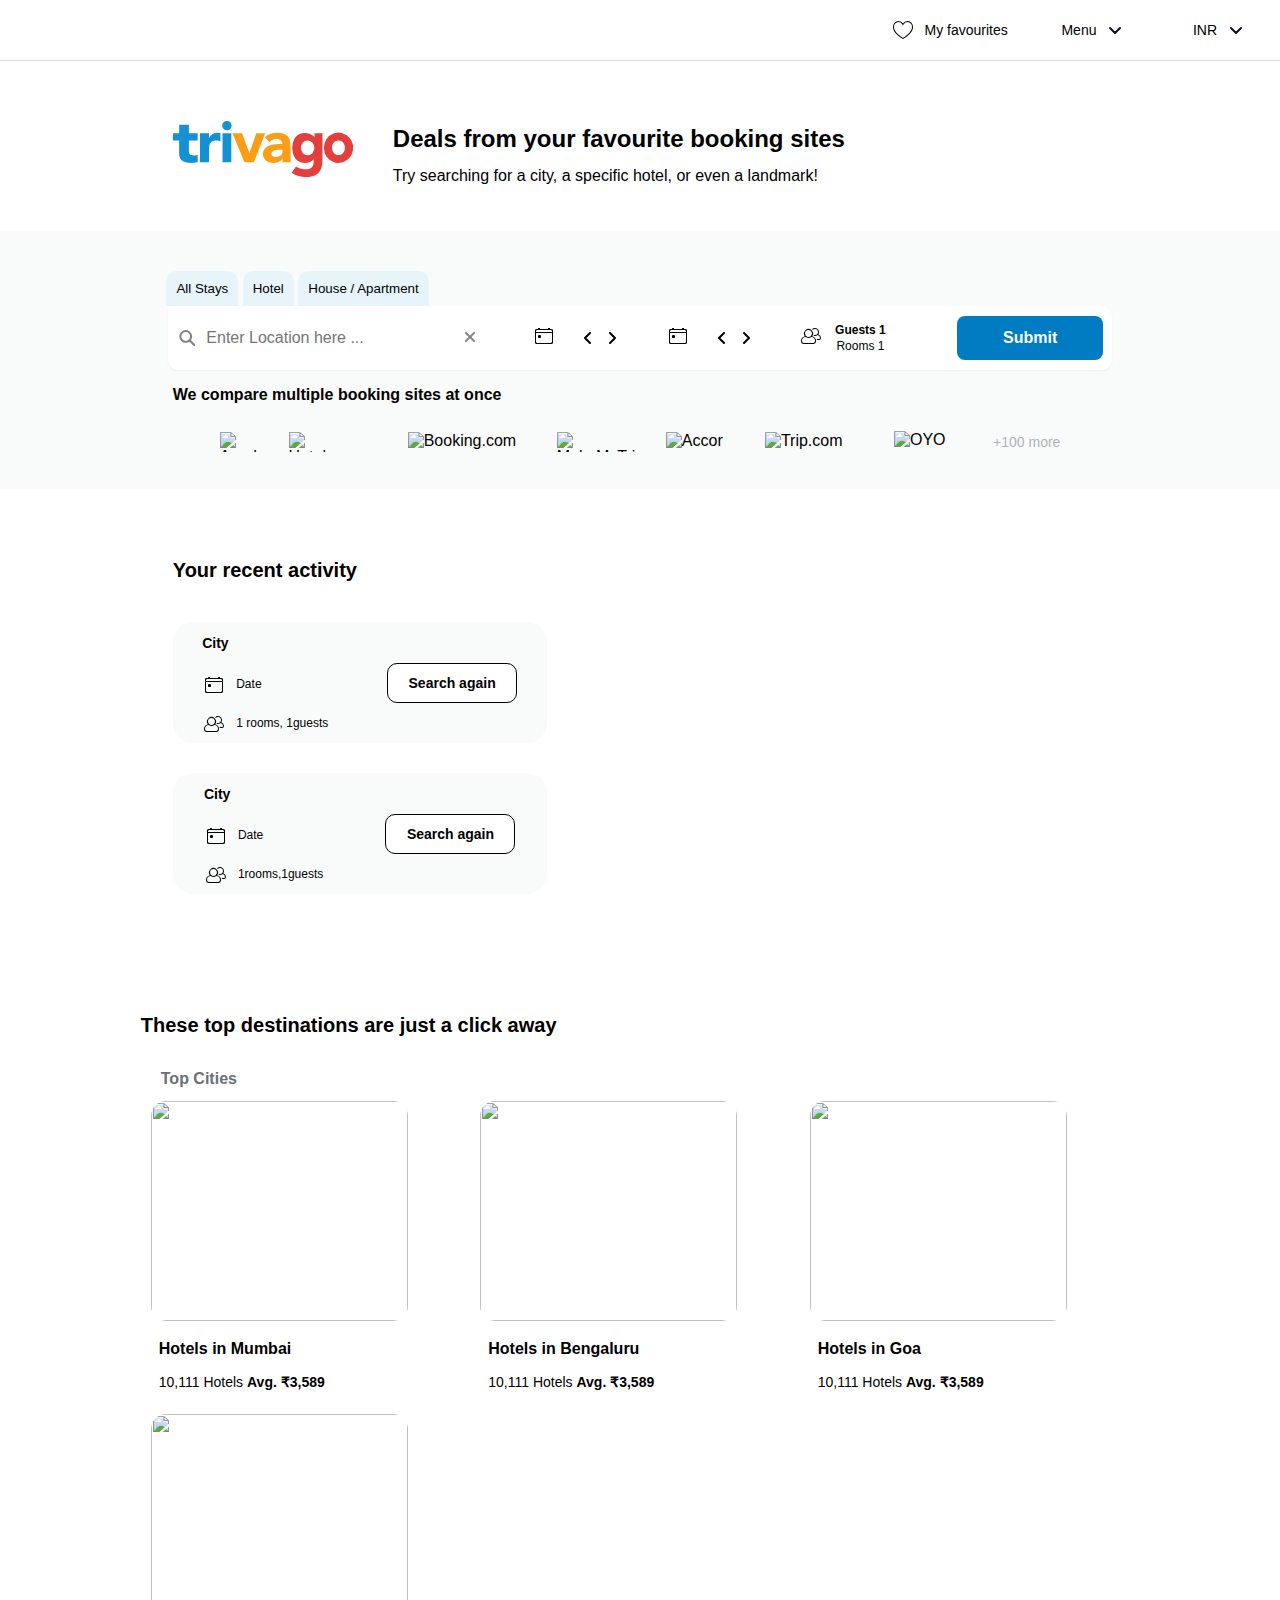
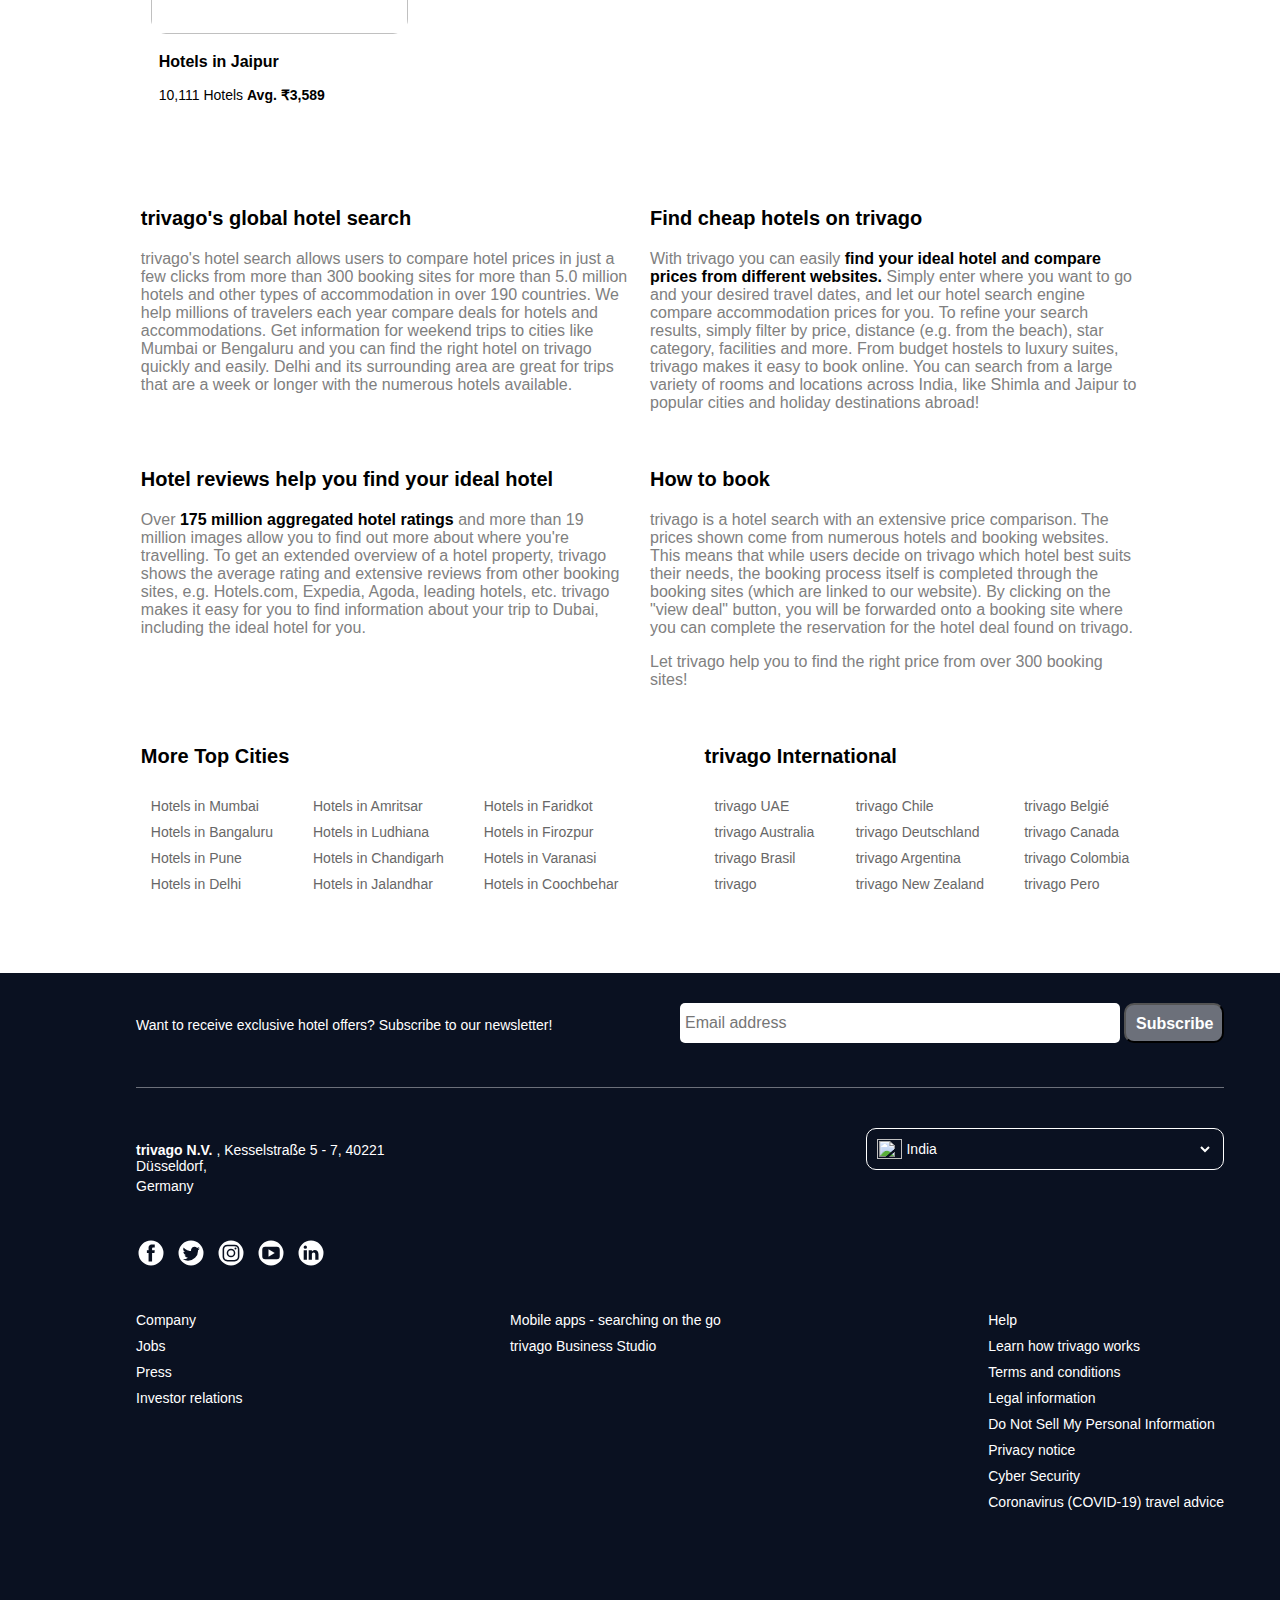
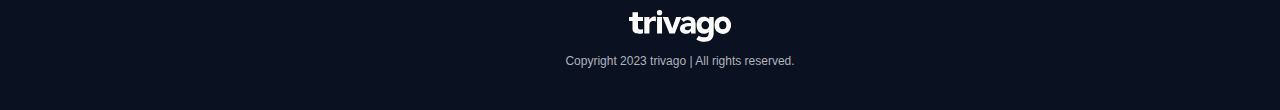
==== commit 194db472: "final 1" ====
--- a/index.html
+++ b/index.html
@@ -1,6 +1,5 @@
 <!DOCTYPE html>
 <html lang="en">
-
 <head>
   <meta charset="UTF-8" />
   <meta http-equiv="X-UA-Compatible" content="IE=edge" />
@@ -9,10 +8,8 @@
   <title>Trivago</title>
   <link rel="icon" type="image/x-icon"
     href="https://encrypted-tbn0.gstatic.com/images?q=tbn:ANd9GcRdeXTVDu67JZDJNNRO9MhA7OBpUHYgEC54aw&usqp=CAU">
-
 </head>
-
-<body>
+<body onload="onloadHomePage()">
   <header>
     <nav>
       <div class="parent_nav">
@@ -58,7 +55,6 @@
               <p>INR - Indian Rupee</p>
               <p>USD - US Dollar</p>
               <p>EUR - Euro</p>
-             
             </div>
           </div>
           <span class="rotate">
@@ -96,7 +92,7 @@
       </div>
       <div class="welcome_messages">
         <p class="welcome_div_first">
-            Good afternoon, Rutuj
+          Deals from your favourite booking sites
         </p>
         <p class="welcome_div_second">
           Try searching for a city, a specific hotel, or even a landmark!
@@ -120,7 +116,6 @@
                 stroke="currentColor" stroke-linecap="round" stroke-miterlimit="10" stroke-width="2" color="grey" />
             </svg>
             <input type="text" placeholder="Enter Location here ..." class="search searchQuerry" />
-          
             <button class="clearInput">
               <svg xmlns="http://www.w3.org/2000/svg" width="20" height="20" viewBox="0 0 24 24"
                 class="pointer-events-none max-h-full max-w-full x_inSearch">
@@ -145,7 +140,8 @@
                 </svg>
               </div>
               <div style="display: flex;flex-direction: column;" class="checkInTextDIv">
-                Check out<input type="date" id="checkin" >
+                <p style=" font-size: 12px;">Check in</p>
+                <p style="margin-top: -12px;font-weight: 700; font-size: 12px;" class="checkIn">currDate</p>
               </div>
               <div style="display: flex;">
 
@@ -178,9 +174,8 @@
                 </svg>
               </div>
               <div style="display: flex;flex-direction: column;" class="checkOutTextDiv">
-               
-                Check out<input type="date" id="checkout">
-               
+                <p style=" font-size: 12px;">Check out</p>
+                <p style="margin-top: -12px;font-weight: 700; font-size: 12px;" class="chekOut">--/--/----</p>
               </div>
               <div style="display: flex;">
 
@@ -303,7 +298,81 @@
       <div>
         <p>Your recent activity</p>
       </div>
-     
+      <div class="parentOfImage_activity">
+        <img src="./fotor_2023-2-1_21_56_11.png" alt="" style="height: 250px" class="vertical_img" />
+        <div class="parentOfAcitvities">
+          <div class="recent1">
+            <div class="recentDataA">
+              <div>
+                <p style="font-size: 14px; font-weight: 700;" class="_ctyname1">City</p>
+                <div style="display: flex; gap: 10px; align-items: center;">
+                  <svg xmlns="http://www.w3.org/2000/svg" width="24" height="24" viewBox="0 0 24 24"
+                    class="pointer-events-none max-h-full max-w-full">
+                    <g fill="currentColor">
+                      <path
+                        d="M19 5h-1a1 1 0 0 0-2 0H8a1 1 0 0 0-2 0H5a2 2 0 0 0-2 2v11a2 2 0 0 0 2 2h14a2 2 0 0 0 2-2V7a2 2 0 0 0-2-2zm1 13a1 1 0 0 1-1 1H5a1 1 0 0 1-1-1V9h16zm0-10H4V7a1 1 0 0 1 1-1h14a1 1 0 0 1 1 1z" />
+                      <circle cx="7.5" cy="12.5" r="1.5" />
+                      <path
+                        d="M19 5h-1a1 1 0 0 0-2 0H8a1 1 0 0 0-2 0H5a2 2 0 0 0-2 2v11a2 2 0 0 0 2 2h14a2 2 0 0 0 2-2V7a2 2 0 0 0-2-2zm1 13a1 1 0 0 1-1 1H5a1 1 0 0 1-1-1V9h16zm0-10H4V7a1 1 0 0 1 1-1h14a1 1 0 0 1 1 1z" />
+                      <circle cx="7.5" cy="12.5" r="1.5" />
+                    </g>
+                  </svg>
+                  <p class="checkIn_out" id="_date1">Date</p>
+                </div>
+                <div style="display: flex; gap: 10px; align-items: center;">
+                  <svg xmlns="http://www.w3.org/2000/svg" width="24" height="24" viewBox="0 0 24 24"
+                    class="pointer-events-none max-h-full max-w-full">
+                    <g fill="currentColor">
+                      <path
+                        d="M13.13 12.14a4.5 4.5 0 1 0-7.26 0A5 5 0 0 0 2 17a3 3 0 0 0 3 3h9a3 3 0 0 0 3-3 5 5 0 0 0-3.87-4.86zM9.5 6a3.49 3.49 0 0 1 2.44 6A3.5 3.5 0 0 1 6 9.5 3.5 3.5 0 0 1 9.5 6zM14 19H5a2 2 0 0 1-2-2 4 4 0 0 1 3.74-4 4.41 4.41 0 0 0 5.52 0A4 4 0 0 1 16 17a2 2 0 0 1-2 2z" />
+                      <path
+                        d="M19.31 10.24A3.93 3.93 0 0 0 20 8a4 4 0 0 0-6.94-2.69 5.87 5.87 0 0 1 .7.71A3 3 0 1 1 16 11a2.91 2.91 0 0 1-1.15-.23v.11a4.5 4.5 0 0 1-.28.83A4 4 0 0 0 16 12a3.94 3.94 0 0 0 2.55-.94A3 3 0 0 1 21 14a1 1 0 0 1-1 1h-2.35a6.67 6.67 0 0 1 .26 1H20a2 2 0 0 0 2-2 4 4 0 0 0-2.69-3.76z" />
+                    </g>
+                  </svg>
+                  <p><span class="_rooom1">1 </span>rooms,<span class="_guest1"> 1</span>guests</p>
+                </div>
+              </div>
+              <div>
+                <button class="_search1">Search again</button>
+              </div>
+            </div>
+            <div class="recentDataB">
+              <div>
+                <p style="font-size: 14px; font-weight: 700;" class="_ctyname2">City</p>
+                <div style="display: flex; gap: 10px; align-items: center;">
+                  <svg xmlns="http://www.w3.org/2000/svg" width="24" height="24" viewBox="0 0 24 24"
+                    class="pointer-events-none max-h-full max-w-full">
+                    <g fill="currentColor">
+                      <path
+                        d="M19 5h-1a1 1 0 0 0-2 0H8a1 1 0 0 0-2 0H5a2 2 0 0 0-2 2v11a2 2 0 0 0 2 2h14a2 2 0 0 0 2-2V7a2 2 0 0 0-2-2zm1 13a1 1 0 0 1-1 1H5a1 1 0 0 1-1-1V9h16zm0-10H4V7a1 1 0 0 1 1-1h14a1 1 0 0 1 1 1z" />
+                      <circle cx="7.5" cy="12.5" r="1.5" />
+                      <path
+                        d="M19 5h-1a1 1 0 0 0-2 0H8a1 1 0 0 0-2 0H5a2 2 0 0 0-2 2v11a2 2 0 0 0 2 2h14a2 2 0 0 0 2-2V7a2 2 0 0 0-2-2zm1 13a1 1 0 0 1-1 1H5a1 1 0 0 1-1-1V9h16zm0-10H4V7a1 1 0 0 1 1-1h14a1 1 0 0 1 1 1z" />
+                      <circle cx="7.5" cy="12.5" r="1.5" />
+                    </g>
+                  </svg>
+                  <p class="checkIn_out" id="_date2">Date</p>
+                </div>
+                <div style="display: flex; gap: 10px; align-items: center;">
+                  <svg xmlns="http://www.w3.org/2000/svg" width="24" height="24" viewBox="0 0 24 24"
+                    class="pointer-events-none max-h-full max-w-full">
+                    <g fill="currentColor">
+                      <path
+                        d="M13.13 12.14a4.5 4.5 0 1 0-7.26 0A5 5 0 0 0 2 17a3 3 0 0 0 3 3h9a3 3 0 0 0 3-3 5 5 0 0 0-3.87-4.86zM9.5 6a3.49 3.49 0 0 1 2.44 6A3.5 3.5 0 0 1 6 9.5 3.5 3.5 0 0 1 9.5 6zM14 19H5a2 2 0 0 1-2-2 4 4 0 0 1 3.74-4 4.41 4.41 0 0 0 5.52 0A4 4 0 0 1 16 17a2 2 0 0 1-2 2z" />
+                      <path
+                        d="M19.31 10.24A3.93 3.93 0 0 0 20 8a4 4 0 0 0-6.94-2.69 5.87 5.87 0 0 1 .7.71A3 3 0 1 1 16 11a2.91 2.91 0 0 1-1.15-.23v.11a4.5 4.5 0 0 1-.28.83A4 4 0 0 0 16 12a3.94 3.94 0 0 0 2.55-.94A3 3 0 0 1 21 14a1 1 0 0 1-1 1h-2.35a6.67 6.67 0 0 1 .26 1H20a2 2 0 0 0 2-2 4 4 0 0 0-2.69-3.76z" />
+                    </g>
+                  </svg>
+                  <p><span>1</span class="_rooom2">rooms,<span class="_guest2">1</span>guests</p>
+                </div>
+              </div>
+              <div>
+                <button>Search again</button>
+              </div>
+            </div>
+          </div>
+        </div>
+      </div>
     </div>
 
     <div class="top_results">
@@ -313,8 +382,7 @@
       <div>
         <div>
           <button class="top_city">Top Cities</button>
-         
-          <hr class="topCityDestination_hr" />
+        
           <div class="containerForTopCities">
             <div id="mum">
               <img src="https://blogs.revv.co.in/blogs/wp-content/uploads/2020/01/Nandi-Hills.jpg" alt="" />
@@ -344,7 +412,6 @@
           
 
           </div>
-         
         </div>
 
       </div>
@@ -552,14 +619,14 @@
         </div>
         <div class="country_parent">
           <div style="width: 40%">
-            <img src="./india.png" style="height: 20px; width: 25px" />
+            <img src="https://upload.wikimedia.org/wikipedia/en/thumb/4/41/Flag_of_India.svg/1200px-Flag_of_India.svg.png" style="height: 20px; width: 25px" />
             <select name="India" id="country">
               <option value="India">India</option>
-              <option value="China">China</option>
+           
               <option value="USA">United States</option>
-              <option value="Pakistan">Pakistan</option>
+ 
               <option value="Singapore">Singapore</option>
-              <option value="Chili">Chili</option>
+
             </select>
           </div>
         </div>
@@ -610,5 +677,7 @@
     </div>
   </footer>
 </body>
+
 </html>
 <script src="./index.js"></script>
+<script src="date.js"></script>
--- a/index.css
+++ b/index.css
@@ -3,840 +3,883 @@
 
 
 body {
-    margin: 0;
-    padding: 0;
-    font-family: Arial, Helvetica, Sans-Serif;
-    overflow-x: hidden;
+  margin: 0;
+  padding: 0;
+  font-family: Arial, Helvetica, Sans-Serif;
+  overflow-x: hidden;
+}
+header{
+  width: 100%;
+}
+main{
+  width: 100%;
+}
+footer{
+  width: 100%;
+  /* border: 40px solid rgb(161, 88, 100); */
+}
+nav div {
+  display: flex;
+}
+nav {
+  width: 100%;
+  height: 60px;
+  display: flex;
+  justify-content: flex-end;
+  border-bottom: 1px solid rgba(219, 221, 225);
+}
+nav > div {
+  width: 32%;
+}
+nav > div > div {
+  justify-content: center;
+  align-items: center;
+}
+.parent_nav > div div {
+  padding: 5px;
+}
+nav > div > div:nth-child(1) {
+  flex: 1;
+}
+nav > div > div:nth-child(2) {
+  flex: 0.6;
+}
+nav > div > div:nth-child(3) {
+  flex: 0.8;
+}
+nav > div > div:nth-child(4) {
+  flex: 0.8;
+}
+.rotate {
+  transform: rotate(90deg);
+}
+.left_arrow{
+  transform: rotate(180deg);
+
+}
+.right_arrow{
+  transform: rotate(360deg);
+
+}
+nav p {
+  width: 100%;
+  font-size: 14px;
+}
+.nav_login p {
+  text-align: center;
+}
+.parent_nav > div:hover {
+  background: rgb(243, 244, 245);
+  cursor: pointer;
+}
+
+.menu_options {
+  display: none;
+}
+.nav_menu:hover .menu_options {
+  display: block;
+  position: absolute;
+  background: white;
+  top: 62px;
+  left: 83%;
+  display: flex;
+  flex-direction: column;
+  gap: 5px;
+  z-index: 2;
+  border-radius: 10px;
+  width: 11%;
+  padding-left: 20px;
+  box-shadow: rgba(0, 0, 0, 0.3) 0px 19px 38px,
+    rgba(0, 0, 0, 0.22) 0px 15px 12px;
+}
+.menu_options p {
+  font-family: Proxima Vara, Arial, Helvetica, Sans, Sans-Serif;
+  font-size: 14px;
+}
+
+.currency_options {
+  display: none;
+}
+.nav_currency:hover .currency_options {
+  display: block;
+  position: absolute;
+  background: white;
+  top: 62px;
+  left: 88%;
+  display: flex;
+  flex-direction: column;
+  gap: 5px;
+  z-index: 2;
+  border-radius: 10px;
+  width: 10%;
+  padding-left: 20px;
+  box-shadow: rgba(0, 0, 0, 0.3) 0px 19px 38px,
+    rgba(0, 0, 0, 0.22) 0px 15px 12px;
+}
+.currency_options p {
+  font-family: Proxima Vara, Arial, Helvetica, Sans, Sans-Serif;
+  font-size: 14px;
+}
+.menu_options>p:nth-child(1):hover{
+  background: rgb(249,250,250);
+}
+.menu_options>p:nth-child(2):hover{
+  background: rgb(249,250,250);
+}
+.menu_options>p:nth-child(3):hover{
+  background: rgb(249,250,250);
+}
+.menu_options>p:nth-child(4):hover{
+  background: rgb(249,250,250);
+}
+
+/* ------------------------------nav style ends here---------------------------------- */
+
+.welcome_div {
+  display: flex;
+  width: 73%;
+  margin: auto;
+  margin-top: 40px;
+  align-items: center;
+  gap: 40px;
+}
+.welcome_messages {
+  display: flex;
+  flex-direction: column;
+}
+.welcome_div_first {
+  font-size: 24px;
+  font-weight: 700;
+  font-family: Arial, Helvetica, Sans-Serif;
+}
+.welcome_div_second {
+  margin-top: -10px;
+}
+/* ------------------welcome message ends here--------------------------- */
+
+/* -----------------------functional div starts here----------------------- */
+.x_inSearch{
+    width: 20px;
+    height: 20px;
+    padding: 5px 0;
+    cursor: pointer;
+}
+.functional_div {
+  width: 99%;
+  background-color: rgb(249, 250, 250);
+  margin: 30px auto;
+  padding-top: 40px;
+  padding-bottom: 25px;
+}
+.typeOfHotel_buttons {
+  width: 74%;
+  margin: auto;
+}
+.typeOfHotel_buttons > button {
+  padding: 10px;
+  border-radius: 10px 10px 0 0;
+  background: rgb(231, 244, 250);
+  border: none;
+}
+.complex_div {
+  background: white;
+  padding: 5px;
+  width: 73%;
+  margin: auto;
+  display: flex;
+  border-radius: 0 10px 10px 10px;
+  box-shadow: rgba(0, 0, 0, 0.05) 0px 1px 2px 0px;
+}
+.part1 {
+  display: flex;
+  width: 100%;
+  flex: 4;
+  align-items: center;
+  padding: 0 5px;
+}
+.part1 input {
+  width: 100%;
+  padding: 10px;
+  font-size: 16px;
+  border: none;
+  outline: none;
+}
+.part1 button {
+  background: white;
+  border: none;
+  border-radius: 8px;
+}
+.part1 button:hover {
+  background: rgb(243, 244, 245);
+}
+
+.part2 {
+  display: flex;
+  flex: 4;
+}
+.part3 {
+  display: flex;
+  flex: 2;
+}
+.part4 {
+  display: flex;
+  flex: 2;
+}
+.part4_submit {
+  width: 95%;
+  margin: auto;
+  background: rgb(0, 124, 194);
+  font-size: 16px;
+  font-weight: 700;
+  padding: 13px 5px;
+  border: none;
+  border-radius: 8px;
+  color: white;
+}
+.part4_submit:hover {
+  background: rgb(0, 95, 163);
+  cursor: pointer;
+}
+.imageOfCompanies {
+  width: 73%;
+  margin: auto;
+}
+.screenShotImg {
+  width: 90%;
+  margin: auto;
+  display: flex;
+  justify-content: space-between;
+  align-items: center;
+}
+.screenShotImg img{
+  width: 100%;
+}
+.text_100 {
+  font-size: 14px;
+  color: rgb(175, 179, 188);
+}
+
+.part3 {
+  text-align: center;
+  display: flex;
+  align-items: center;
+  gap: 12px;
+}
+.part3 p:nth-child(1) {
+  font-size: 12px;
+  font-weight: 700;
+}
+.part3 p:nth-child(2) {
+  font-size: 12px;
+  margin-top: -10px;
+}
+.resetBtn {
+  width: 25%;
+  height: 40px;
+  border-color: rgb(181, 183, 188);
+  background: white;
+  border-radius: 10px;
+  color: black;
+  font-weight: bold;
+}
+.resetBtn:hover {
+  background-color: rgb(108, 112, 122);
+  color: white;
+  border: none;
+  cursor: pointer;
+}
+.applyBtn {
+  width: 25%;
+  height: 35px;
+  background: rgb(0, 124, 194);
+  border-radius: 10px;
+  color: white;
+  border: none;
+  font-weight: bold;
+}
+.applyBtn:hover {
+  background: rgb(0, 95, 163);
+  cursor: pointer;
+}
+.guestInfoDiv p {
+  font-size: 14px;
+  font-weight: 700;
+}
+.guestInfoDiv p:nth-last-child(1) {
+  font-size: 14px;
+  font-weight: 100;
+}
+.guestInfoDiv {
+  display: none;
+}
+.input_adults{
+    width: 20%;
+    border: 1px solid rgb(215,217,221);
+    border-radius: 10px;
+    outline: none;
+    text-align: center;
+}
+.input_childrens{
+    width: 20%;
+    border: 1px solid rgb(215,217,221);
+    border-radius: 10px;
+    outline: none;
+    text-align: center;
+
+}
+.input_rooms{
+    width: 20%;
+    border: 1px solid rgb(215,217,221);
+    border-radius: 10px;
+    outline: none;
+    text-align: center;
+
+}
+
+.inc_adults{
+    width: 18%;
+    border-radius: 50%;
+    font-size: 30px;
+    border: 1px solid rgb(125,129,138);
+    background: white;
+}
+.inc_childrens{
+    width: 18%;
+    border-radius: 50%;
+    font-size: 30px;
+    border: 1px solid rgb(125,129,138);
+    background: white;
+
+}
+.inc_rooms{
+    width: 18%;
+    border-radius: 50%;
+    font-size: 30px;
+    border: 1px solid rgb(125,129,138);
+    background: white;
+
+}
+.dec_adults{
+    width: 18%;
+    border-radius: 50%;
+    font-size: 30px;
+    border: 1px solid rgb(125,129,138);
+    background: white;
+
+}
+.dec_childrens{
+    width: 18%;
+    border-radius: 50%;
+    font-size: 30px;
+    border: 1px solid rgb(125,129,138);
+    background: white;
+
+}
+.dec_rooms{
+    width: 18%;
+    border-radius: 50%;
+    font-size: 30px;
+    border: 1px solid rgb(125,129,138);
+    background: white;
+
+}
+.mic{
+background: white;
+border-radius: 5px;
+padding: 5px;
+}
+.mic:hover{
+  background-color: rgb(242, 221, 221);
+}
+/* -----------------------functional div  ends here----------------------- */
+
+/* -----------------------recent_activity div starts here----------------------- */
+
+.recent_activity {
+  width: 73%;
+  margin: auto;
+  margin-top: 70px;
+}
+
+.recent_activity > div:nth-child(1) > p {
+  font-family: Arial, Helvetica, Sans-Serif;
+  font-size: 20px;
+  font-weight: 700;
+}
+.parentOfImage_activity {
+  display: flex;
+}
+.recent1 {
+  display: flex;
+  flex-direction: column;
+  gap: 30px;
+  line-height: 15px;
+}
+
+.parentOfAcitvities {
+  padding: 20px 0;
+  display: flex;
+  flex-direction: column;
+  gap: 90px;
+  width: 50%;
+}
+.recentDataA p {
+font-size: 12px;
+}
+.recentDataB p {
+font-size: 12px;
+}
+.vertical_img{
+  width: auto;
+  /* display: none; */
+}
+.recentDataA{
+  width: 80%;
+  display: flex;
+  justify-content: space-around;
+  align-items: center;
+  background: rgb(249,250,250);
+  border-radius: 20px;
+}
+.recentDataA button{
+  height: 40px;
+  width: 130px;
+  background-color: white;
+  border-radius: 10px;
+  font-size: 14px;
+  font-weight: 700;
+  border: 1px solid black;
+}
+.recentDataB{
+  width: 80%;
+  display: flex;
+  justify-content: space-around;
+  align-items: center;
+  background: rgb(249,250,250);
+  border-radius: 20px;
+}
+.recentDataB button{
+  height: 40px;
+  width: 130px;
+  background-color: white;
+  border-radius: 10px;
+  font-size: 14px;
+  font-weight: 700;
+  border: 1px solid black;
+}
+
+
+
+/* -----------------------recent_activity div ends here----------------------- */
+
+/* -----------------------top results starts here------------------------------- */
+.top_results {
+  width: 78%;
+  margin: auto;
+  margin-top: 100px;
+}
+.top_results > div:nth-child(1) > p {
+  font-size: 20px;
+  font-weight: 700;
+  font-family: Arial, Helvetica, Sans-Serif;
+}
+.top_results > div:nth-child(2) {
+  width: 98%;
+  margin: auto;
+}
+.containerForTopCities {
+  
+  font-size: 14px;
+  width: 100%;
+  display: flex;
+justify-content: space-around;
+  gap: 10px;
+ 
+}
+.containerForTopDestinations {
+  font-size: 14px;
+  width: 50%;
+  display: flex;
+  gap: 10px;
+  overflow-x: scroll;
+  position: absolute;
+  top: 156.5vh;
+  width: 77%;
+  display: none;
+  /* change the upper line for js  */
+}
+.titleOfEachHotel {
+  font-size: 16px;
+  font-weight: 700;
+}
+.containerForTopDestinations img {
+  width: 257px;
+  height: 220px;
+  border-radius: 15px;
+}
+.containerForTopCities img {
+  width: 257px;
+  height: 220px;
+  border-radius: 15px;
+}
+.containerForTopCities > div {
+  cursor: pointer;
+}
+.containerForTopDestinations > div {
+  cursor: pointer;
+}
+.containerForTopCities > div p {
+  padding: 0 8px;
+}
+.containerForTopDestinations > div p {
+  padding: 0 8px;
+}
+.top_city {
+  background-color: white;
+  border: none;
+  height: 44px;
+  font-size: 16px;
+  font-weight: 700;
+  padding: 0 10px;
+  color: rgb(108, 112, 122);
+}
+.top_city:hover {
+  background: rgb(243, 244, 245);
+  color: black;
+}
+.top_destination:hover {
+  background: rgb(243, 244, 245);
+  color: black;
+}
+.top_city:focus {
+  border-bottom: 2px solid rgb(82, 124, 194);
+  color: rgb(82, 124, 194);
+}
+.top_city:focus > .containerForTopDestinations {
+  display: none;
+}
+.top_destination:focus {
+  border-bottom: 2px solid rgb(82, 124, 194);
+  color: rgb(82, 124, 194);
+}
+.top_destination {
+  background-color: white;
+  border: none;
+  height: 44px;
+  font-size: 16px;
+  font-weight: 700;
+  padding: 0 10px;
+  color: rgb(108, 112, 122);
+}
+.topCityDestination_hr {
+  margin-top: 0px;
+  border: none;
+  border-bottom: 1px solid rgb(108, 112, 122);
+}
+
+/* -----------------------top results ends here------------------------------- */
+
+/* -------------------------info starts here----------------------------------- */
+.info {
+  display: grid;
+  grid-template-columns: repeat(2, 1fr);
+  gap: 20px;
+  width: 78%;
+  margin: auto;
+  margin-top: 70px;
+  font-size: 16px;
+  color: grey;
+  font-family: Arial, Helvetica, Sans-Serif;
+  font-weight: 100;
+}
+.info > div > p:nth-child(1) {
+  color: black;
+  font-weight: 700;
+  font-size: 20px;
+}
+
+/* -------------------------info ends here----------------------------------- */
+
+/* -------------------------more starts here----------------------------------- */
+.more {
+  width: 78%;
+  margin: auto;
+  display: flex;
+  justify-content: space-between;
+  display: flex;
+  gap: 40px;
+  margin-top: 40px;
+  margin-bottom: 40px;
+}
+.more_title1 {
+  width: 100%;
+  font-size: 20px;
+  font-weight: 700;
+  margin-bottom: 20px;
+}
+.more_title2 {
+  width: 100%;
+  font-size: 20px;
+  font-weight: 700;
+  margin-bottom: 20px;
+}
+.more a {
+  font-size: 14px;
+  text-decoration: none;
+  color: rgb(104, 103, 103);
+}
+.more a:hover {
+  text-decoration: underline;
+}
+.more_body1 {
+  display: flex;
+  gap: 40px;
+  overflow-y: scroll;
+  height: 95px;
+  padding: 10px;
+  width: 100%;
+}
+.more_body2 {
+  display: flex;
+  gap: 40px;
+  overflow-y: scroll;
+  height: 95px;
+  padding: 10px;
+  width: 100%;
+}
+
+.more_common {
+  display: flex;
+  flex-direction: column;
+  gap: 10px;
+}
+
+/* -------------------------more ends here----------------------------------- */
+
+/* ---------------------------------------footer starts here--------------------------------------- */
+
+
+footer hr {
+  width: 100%;
+  margin: auto;
+  border-color: rgb(108, 112, 122);
+  border-left: none;
+  border-right: none;
+  border-top: none;
+  margin-top: 40px;
+  margin-bottom: 40px;
+}
+footer {
+  font-family: Arial, Helvetica, Sans-Serif;
+  padding: 30px 40px;
+  width: 100%;
+  background: rgb(10, 17, 33);
+  color: white;
+  margin-top: 70px;
+}
+.parent_footer {
+  width: 85%;
+  margin: auto;
+}
+
+.above_hr {
+  display: flex;
+  justify-content: space-between;
+}
+.above_hr p {
+  font-size: 14px;
+}
+.mail_info {
+  width: 50%;
+  display: flex;
+  justify-content: space-between;
+}
+.mail_info input {
+  height: 30px;
+  width: 79%;
+  border-radius: 5px;
+  outline: none;
+  border: none;
+  font-size: 16px;
+  padding: 5px;
+}
+.mail_info button {
+  background: rgb(108, 112, 122);
+  font-size: 16px;
+  color: white;
+  border-radius: 10px;
+  font-weight: 600;
+  padding: 10px 10px;
+}
+.mail_info button:hover {
+  cursor: pointer;
+  background: rgb(175, 179, 188);
+}
+.below_hr p {
+  font-size: 14px;
+}
+.footer_logos {
+  margin-top: 30px;
+  display: flex;
+  gap: 10px;
+}
+.below_hr {
+  display: flex;
+  width: 100%;
+  justify-content: space-between;
+}
+.country_parent {
+  width: 100%;
+  display: flex;
+  justify-content: flex-end;
+}
+.country_parent > div {
+  width: 40%;
+  display: flex;
+  align-items: center;
+  padding: 0 10px;
+  height: 40px;
+  border: 1px solid white;
+  border-radius: 10px;
+}
+
+#country {
+  width: 100%;
+  background: rgb(10, 17, 33);
+  color: white;
+  border: none;
+  outline: none;
+  height: 40px;
+  font-size: 14px;
+  border-radius: 10px;
+}
+#country:focus {
+  border: none;
+}
+.below_logos {
+  margin-top: 40px;
+  display: flex;
+  justify-content: space-between;
+}
+.below_logos a {
+  font-size: 14px;
+  color: white;
+  text-decoration: none;
+}
+.below_logos a:hover {
+  text-decoration: underline;
+}
+.list_1 {
+  display: flex;
+  flex-direction: column;
+  gap: 10px;
+}
+.list_2 {
+  display: flex;
+  flex-direction: column;
+  gap: 10px;
+}
+.list_3 {
+  display: flex;
+  flex-direction: column;
+  gap: 10px;
+}
+.footer_logos svg:hover {
+  cursor: pointer;
+}
+.footer_logos svg {
+  fill: white;
+}
+.footer_last_div {
+  margin-top: 100px;
+  display: flex;
+  flex-direction: column;
+  align-items: center;
+  justify-content: center;
+}
+.copyRightText {
+  color: rgb(175, 179, 188);
+  font-size: 12px;
+}
+/* -------------------------------------footer ends here-------------------------------------------- */
+
+/*-------------------------- calender css starts here -------------------------------------- */
+
+
+ .calen1{
+  display: none;
+  height: 25px;
+  border-radius: 5px;
+  width: 40%;
+border: none;
+outline: none;
+/* box-shadow: rgba(0, 0, 0, 0.19) 0px 10px 20px, rgba(0, 0, 0, 0.23) 0px 6px 6px; */
+ }
+ .calen2{
+  display: none;
+  height: 25px;
+  border-radius: 5px;
+  width: 40%;
+  border: none;
+outline: none;
+/* box-shadow: rgba(0, 0, 0, 0.19) 0px 10px 20px, rgba(0, 0, 0, 0.23) 0px 6px 6px; */
+ }
+
+/* -------------------------------- calender css ends here ------------------------------------ */
+
+
+@media only screen and (min-width:750px) and (max-width:1361px){
+.nav_login{
+display: none;
+}
+
+.containerForTopCities{
+  display: grid;
+  width: 100%;
+  grid-template-columns: repeat(3,1fr);
+}
+.checkOutTextDiv p{
+  display: none;
+}
+.checkInTextDIv p{
+  display: none;
+}
+#subscribe{
+  width: 100px;
+  height: 40px;
+}
+nav{
+  width: 100%;
+}
+.functional_div{
+  width: 100%;
+}
+
   }
-  header{
+@media only screen and (min-width:690px) and (max-width:750px){
+  .nav_login{
+display: none;
+}
+.nav_currency{
+display: none;
+}
+  .containerForTopCities{
+    display: grid;
+    grid-template-columns: repeat(2,1fr);
+  }
+  .containerForTopCities img{
     width: 100%;
   }
-  main{
-    width: 100%;
-  }
-  footer{
-    width: 100%;
-    /* border: 40px solid rgb(161, 88, 100); */
-  }
-  nav div {
-    display: flex;
-  }
-  nav {
-    width: 100%;
-    height: 60px;
-    display: flex;
-    justify-content: flex-end;
-    border-bottom: 1px solid rgba(219, 221, 225);
-  }
-  nav > div {
-    width: 32%;
-  }
-  nav > div > div {
-    justify-content: center;
-    align-items: center;
-  }
-  .parent_nav > div div {
-    padding: 5px;
-  }
-  nav > div > div:nth-child(1) {
-    flex: 1;
-  }
-  nav > div > div:nth-child(2) {
-    flex: 0.6;
-  }
-  nav > div > div:nth-child(3) {
-    flex: 0.8;
-  }
-  nav > div > div:nth-child(4) {
-    flex: 0.8;
-  }
-  .rotate {
-    transform: rotate(90deg);
-  }
-  .left_arrow{
-    transform: rotate(180deg);
-  
-  }
-  .right_arrow{
-    transform: rotate(360deg);
-  
-  }
-  nav p {
-    width: 100%;
-    font-size: 14px;
-  }
-  .nav_login p {
-    text-align: center;
-  }
-  .parent_nav > div:hover {
-    background: rgb(243, 244, 245);
-    cursor: pointer;
-  }
-  
-  .menu_options {
+  .welcome_div{
     display: none;
   }
-  .nav_menu:hover .menu_options {
-    display: block;
-    position: absolute;
-    background: white;
-    top: 62px;
-    left: 83%;
-    display: flex;
-    flex-direction: column;
-    gap: 5px;
-    z-index: 2;
-    border-radius: 10px;
-    width: 11%;
-    padding-left: 20px;
-    box-shadow: rgba(0, 0, 0, 0.3) 0px 19px 38px,
-      rgba(0, 0, 0, 0.22) 0px 15px 12px;
-  }
-  .menu_options p {
-    font-family: Proxima Vara, Arial, Helvetica, Sans, Sans-Serif;
-    font-size: 14px;
-  }
-  
-  .currency_options {
+  .recent_activity{
     display: none;
   }
-  .nav_currency:hover .currency_options {
-    display: block;
-    position: absolute;
-    background: white;
-    top: 62px;
-    left: 88%;
-    display: flex;
-    flex-direction: column;
-    gap: 5px;
-    z-index: 2;
-    border-radius: 10px;
-    width: 10%;
-    padding-left: 20px;
-    box-shadow: rgba(0, 0, 0, 0.3) 0px 19px 38px,
-      rgba(0, 0, 0, 0.22) 0px 15px 12px;
-  }
-  .currency_options p {
-    font-family: Proxima Vara, Arial, Helvetica, Sans, Sans-Serif;
-    font-size: 14px;
-  }
-  .menu_options>p:nth-child(1):hover{
-    background: rgb(249,250,250);
-  }
-  .menu_options>p:nth-child(2):hover{
-    background: rgb(249,250,250);
-  }
-  .menu_options>p:nth-child(3):hover{
-    background: rgb(249,250,250);
-  }
-  .menu_options>p:nth-child(4):hover{
-    background: rgb(249,250,250);
-  }
-  
-  /* ------------------------------nav style ends here---------------------------------- */
-  
-  .welcome_div {
-    display: flex;
-    width: 73%;
-    margin: auto;
-    margin-top: 40px;
-    align-items: center;
-    gap: 40px;
-  }
-  .welcome_messages {
-    display: flex;
-    flex-direction: column;
-  }
-  .welcome_div_first {
-    font-size: 24px;
-    font-weight: 700;
-    font-family: Arial, Helvetica, Sans-Serif;
-  }
-  .welcome_div_second {
-    margin-top: -10px;
-  }
-  /* ------------------welcome message ends here--------------------------- */
-  
-  /* -----------------------functional div starts here----------------------- */
-  .x_inSearch{
-      width: 20px;
-      height: 20px;
-      padding: 5px 0;
-      cursor: pointer;
-  }
-  .functional_div {
-    width: 99%;
-    background-color: rgb(249, 250, 250);
-    margin: 30px auto;
-    padding-top: 40px;
-    padding-bottom: 25px;
-  }
-  .typeOfHotel_buttons {
-    width: 74%;
-    margin: auto;
-  }
-  .typeOfHotel_buttons > button {
-    padding: 10px;
-    border-radius: 10px 10px 0 0;
-    background: rgb(231, 244, 250);
-    border: none;
-  }
-  .complex_div {
-    background: white;
-    padding: 5px;
-    width: 73%;
-    margin: auto;
-    display: flex;
-    border-radius: 0 10px 10px 10px;
-    box-shadow: rgba(0, 0, 0, 0.05) 0px 1px 2px 0px;
-  }
-  .part1 {
-    display: flex;
-    width: 100%;
-    flex: 4;
-    align-items: center;
-    padding: 0 5px;
-  }
-  .part1 input {
-    width: 100%;
-    padding: 10px;
-    font-size: 16px;
-    border: none;
-    outline: none;
-  }
-  .part1 button {
-    background: white;
-    border: none;
-    border-radius: 8px;
-  }
-  .part1 button:hover {
-    background: rgb(243, 244, 245);
-  }
-  
-  .part2 {
-    display: flex;
-    flex: 4;
-  }
-  .part3 {
-    display: flex;
-    flex: 2;
-  }
-  .part4 {
-    display: flex;
-    flex: 2;
-  }
-  .part4_submit {
-    width: 95%;
-    margin: auto;
-    background: rgb(0, 124, 194);
-    font-size: 16px;
-    font-weight: 700;
-    padding: 13px 5px;
-    border: none;
-    border-radius: 8px;
-    color: white;
-  }
-  .part4_submit:hover {
-    background: rgb(0, 95, 163);
-    cursor: pointer;
-  }
-  .imageOfCompanies {
-    width: 73%;
-    margin: auto;
-  }
-  .screenShotImg {
-    width: 90%;
-    margin: auto;
-    display: flex;
-    justify-content: space-between;
-    align-items: center;
-  }
-  .screenShotImg img{
-    width: 100%;
-  }
-  .text_100 {
-    font-size: 14px;
-    color: rgb(175, 179, 188);
-  }
-  
-  .part3 {
-    text-align: center;
-    display: flex;
-    align-items: center;
-    gap: 12px;
-  }
-  .part3 p:nth-child(1) {
-    font-size: 12px;
-    font-weight: 700;
-  }
-  .part3 p:nth-child(2) {
-    font-size: 12px;
-    margin-top: -10px;
-  }
-  .resetBtn {
-    width: 25%;
+  #subscribe{
+    width: 100px;
     height: 40px;
-    border-color: rgb(181, 183, 188);
-    background: white;
-    border-radius: 10px;
-    color: black;
-    font-weight: bold;
-  }
-  .resetBtn:hover {
-    background-color: rgb(108, 112, 122);
-    color: white;
-    border: none;
-    cursor: pointer;
-  }
-  .applyBtn {
-    width: 25%;
-    height: 35px;
-    background: rgb(0, 124, 194);
-    border-radius: 10px;
-    color: white;
-    border: none;
-    font-weight: bold;
-  }
-  .applyBtn:hover {
-    background: rgb(0, 95, 163);
-    cursor: pointer;
-  }
-  .guestInfoDiv p {
-    font-size: 14px;
-    font-weight: 700;
-  }
-  .guestInfoDiv p:nth-last-child(1) {
-    font-size: 14px;
-    font-weight: 100;
-  }
-  .guestInfoDiv {
-    display: none;
-  }
-  .input_adults{
-      width: 20%;
-      border: 1px solid rgb(215,217,221);
-      border-radius: 10px;
-      outline: none;
-      text-align: center;
-  }
-  .input_childrens{
-      width: 20%;
-      border: 1px solid rgb(215,217,221);
-      border-radius: 10px;
-      outline: none;
-      text-align: center;
-  
-  }
-  .input_rooms{
-      width: 20%;
-      border: 1px solid rgb(215,217,221);
-      border-radius: 10px;
-      outline: none;
-      text-align: center;
-  
-  }
-  
-  .inc_adults{
-      width: 18%;
-      border-radius: 50%;
-      font-size: 30px;
-      border: 1px solid rgb(125,129,138);
-      background: white;
-  }
-  .inc_childrens{
-      width: 18%;
-      border-radius: 50%;
-      font-size: 30px;
-      border: 1px solid rgb(125,129,138);
-      background: white;
-  
-  }
-  .inc_rooms{
-      width: 18%;
-      border-radius: 50%;
-      font-size: 30px;
-      border: 1px solid rgb(125,129,138);
-      background: white;
-  
-  }
-  .dec_adults{
-      width: 18%;
-      border-radius: 50%;
-      font-size: 30px;
-      border: 1px solid rgb(125,129,138);
-      background: white;
-  
-  }
-  .dec_childrens{
-      width: 18%;
-      border-radius: 50%;
-      font-size: 30px;
-      border: 1px solid rgb(125,129,138);
-      background: white;
-  
-  }
-  .dec_rooms{
-      width: 18%;
-      border-radius: 50%;
-      font-size: 30px;
-      border: 1px solid rgb(125,129,138);
-      background: white;
-  
-  }
-  .mic{
-  background: white;
-  border-radius: 5px;
-  padding: 5px;
-  }
-  .mic:hover{
-    background-color: rgb(242, 221, 221);
-  }
-  /* -----------------------functional div  ends here----------------------- */
-  
-  /* -----------------------recent_activity div starts here----------------------- */
-  
-  .recent_activity {
-    width: 73%;
-    margin: auto;
-    margin-top: 70px;
-  }
-  
-  .recent_activity > div:nth-child(1) > p {
-    font-family: Arial, Helvetica, Sans-Serif;
-    font-size: 20px;
-    font-weight: 700;
-  }
-  .parentOfImage_activity {
-    display: flex;
-  }
-  .recent1 {
-    display: flex;
-    flex-direction: column;
-    gap: 30px;
-    line-height: 15px;
-  }
-  
-  .parentOfAcitvities {
-    padding: 20px 0;
-    display: flex;
-    flex-direction: column;
-    gap: 90px;
-    width: 50%;
-  }
-  .recentDataA p {
-  font-size: 12px;
-  }
-  .recentDataB p {
-  font-size: 12px;
-  }
-  .vertical_img{
-    width: auto;
-    /* display: none; */
-  }
-  .recentDataA{
-    width: 80%;
-    display: flex;
-    justify-content: space-around;
-    align-items: center;
-    background: rgb(249,250,250);
-    border-radius: 20px;
-  }
-  .recentDataA button{
-    height: 40px;
-    width: 130px;
-    background-color: white;
-    border-radius: 10px;
-    font-size: 14px;
-    font-weight: 700;
-    border: 1px solid black;
-  }
-  .recentDataB{
-    width: 80%;
-    display: flex;
-    justify-content: space-around;
-    align-items: center;
-    background: rgb(249,250,250);
-    border-radius: 20px;
-  }
-  .recentDataB button{
-    height: 40px;
-    width: 130px;
-    background-color: white;
-    border-radius: 10px;
-    font-size: 14px;
-    font-weight: 700;
-    border: 1px solid black;
-  }
-  
-  
-  
-  /* -----------------------recent_activity div ends here----------------------- */
-  
-  /* -----------------------top results starts here------------------------------- */
-  .top_results {
-    width: 78%;
-    margin: auto;
-    margin-top: 100px;
-  }
-  .top_results > div:nth-child(1) > p {
-    font-size: 20px;
-    font-weight: 700;
-    font-family: Arial, Helvetica, Sans-Serif;
-  }
-  .top_results > div:nth-child(2) {
-    width: 98%;
-    margin: auto;
-  }
-  .containerForTopCities {
-    
-    font-size: 14px;
-    width: 100%;
-    display: flex;
-  justify-content: space-around;
-    gap: 10px;
-   
-  }
-  .containerForTopDestinations {
-    font-size: 14px;
-    width: 50%;
-    display: flex;
-    gap: 10px;
-    overflow-x: scroll;
-    position: absolute;
-    top: 156.5vh;
-    width: 77%;
-    display: none;
-    /* change the upper line for js  */
-  }
-  .titleOfEachHotel {
-    font-size: 16px;
-    font-weight: 700;
-  }
-  .containerForTopDestinations img {
-    width: 257px;
-    height: 220px;
-    border-radius: 15px;
-  }
-  .containerForTopCities img {
-    width: 257px;
-    height: 220px;
-    border-radius: 15px;
-  }
-  .containerForTopCities > div {
-    cursor: pointer;
-  }
-  .containerForTopDestinations > div {
-    cursor: pointer;
-  }
-  .containerForTopCities > div p {
-    padding: 0 8px;
-  }
-  .containerForTopDestinations > div p {
-    padding: 0 8px;
-  }
-  .top_city {
-    background-color: white;
-    border: none;
-    height: 44px;
-    font-size: 16px;
-    font-weight: 700;
-    padding: 0 10px;
-    color: rgb(108, 112, 122);
-  }
-  .top_city:hover {
-    background: rgb(243, 244, 245);
-    color: black;
-  }
-  .top_destination:hover {
-    background: rgb(243, 244, 245);
-    color: black;
-  }
-  .top_city:focus {
-    border-bottom: 2px solid rgb(82, 124, 194);
-    color: rgb(82, 124, 194);
-  }
-  .top_city:focus > .containerForTopDestinations {
-    display: none;
-  }
-  .top_destination:focus {
-    border-bottom: 2px solid rgb(82, 124, 194);
-    color: rgb(82, 124, 194);
-  }
-  .top_destination {
-    background-color: white;
-    border: none;
-    height: 44px;
-    font-size: 16px;
-    font-weight: 700;
-    padding: 0 10px;
-    color: rgb(108, 112, 122);
-  }
-  .topCityDestination_hr {
-    margin-top: 0px;
-    border: none;
-    border-bottom: 1px solid rgb(108, 112, 122);
-  }
-  
-  /* -----------------------top results ends here------------------------------- */
-  
-  /* -------------------------info starts here----------------------------------- */
-  .info {
-    display: grid;
-    grid-template-columns: repeat(2, 1fr);
-    gap: 20px;
-    width: 78%;
-    margin: auto;
-    margin-top: 70px;
-    font-size: 16px;
-    color: grey;
-    font-family: Arial, Helvetica, Sans-Serif;
-    font-weight: 100;
-  }
-  .info > div > p:nth-child(1) {
-    color: black;
-    font-weight: 700;
-    font-size: 20px;
-  }
-  
-  /* -------------------------info ends here----------------------------------- */
-  
-  /* -------------------------more starts here----------------------------------- */
-  .more {
-    width: 78%;
-    margin: auto;
-    display: flex;
-    justify-content: space-between;
-    display: flex;
-    gap: 40px;
-    margin-top: 40px;
-    margin-bottom: 40px;
-  }
-  .more_title1 {
-    width: 100%;
-    font-size: 20px;
-    font-weight: 700;
-    margin-bottom: 20px;
-  }
-  .more_title2 {
-    width: 100%;
-    font-size: 20px;
-    font-weight: 700;
-    margin-bottom: 20px;
-  }
-  .more a {
-    font-size: 14px;
-    text-decoration: none;
-    color: rgb(104, 103, 103);
-  }
-  .more a:hover {
-    text-decoration: underline;
-  }
-  .more_body1 {
-    display: flex;
-    gap: 40px;
-    overflow-y: scroll;
-    height: 95px;
-    padding: 10px;
-    width: 100%;
-  }
-  .more_body2 {
-    display: flex;
-    gap: 40px;
-    overflow-y: scroll;
-    height: 95px;
-    padding: 10px;
-    width: 100%;
-  }
-  
-  .more_common {
-    display: flex;
-    flex-direction: column;
-    gap: 10px;
-  }
-  
-  /* -------------------------more ends here----------------------------------- */
-  
-  /* ---------------------------------------footer starts here--------------------------------------- */
-  
-  
-  footer hr {
-    width: 100%;
-    margin: auto;
-    border-color: rgb(108, 112, 122);
-    border-left: none;
-    border-right: none;
-    border-top: none;
-    margin-top: 40px;
-    margin-bottom: 40px;
-  }
-  footer {
-    font-family: Arial, Helvetica, Sans-Serif;
-    padding: 30px 40px;
-    width: 100%;
-    background: rgb(10, 17, 33);
-    color: white;
-    margin-top: 70px;
-  }
-  .parent_footer {
-    width: 85%;
-    margin: auto;
-  }
-  
-  .above_hr {
-    display: flex;
-    justify-content: space-between;
-  }
-  .above_hr p {
-    font-size: 14px;
-  }
-  .mail_info {
-    width: 50%;
-    display: flex;
-    justify-content: space-between;
-  }
-  .mail_info input {
-    height: 30px;
-    width: 79%;
-    border-radius: 5px;
-    outline: none;
-    border: none;
-    font-size: 16px;
-    padding: 5px;
-  }
-  .mail_info button {
-    background: rgb(108, 112, 122);
-    font-size: 16px;
-    color: white;
-    border-radius: 10px;
-    font-weight: 600;
-    padding: 10px 10px;
-  }
-  .mail_info button:hover {
-    cursor: pointer;
-    background: rgb(175, 179, 188);
-  }
-  .below_hr p {
-    font-size: 14px;
-  }
-  .footer_logos {
-    margin-top: 30px;
-    display: flex;
-    gap: 10px;
-  }
-  .below_hr {
-    display: flex;
-    width: 100%;
-    justify-content: space-between;
-  }
-  .country_parent {
-    width: 100%;
-    display: flex;
-    justify-content: flex-end;
-  }
-  .country_parent > div {
-    width: 40%;
-    display: flex;
-    align-items: center;
-    padding: 0 10px;
-    height: 40px;
-    border: 1px solid white;
-    border-radius: 10px;
-  }
-  
-  #country {
-    width: 100%;
-    background: rgb(10, 17, 33);
-    color: white;
-    border: none;
-    outline: none;
-    height: 40px;
-    font-size: 14px;
-    border-radius: 10px;
-  }
-  #country:focus {
-    border: none;
-  }
-  .below_logos {
-    margin-top: 40px;
-    display: flex;
-    justify-content: space-between;
-  }
-  .below_logos a {
-    font-size: 14px;
-    color: white;
-    text-decoration: none;
-  }
-  .below_logos a:hover {
-    text-decoration: underline;
-  }
-  .list_1 {
-    display: flex;
-    flex-direction: column;
-    gap: 10px;
-  }
-  .list_2 {
-    display: flex;
-    flex-direction: column;
-    gap: 10px;
-  }
-  .list_3 {
-    display: flex;
-    flex-direction: column;
-    gap: 10px;
-  }
-  .footer_logos svg:hover {
-    cursor: pointer;
-  }
-  .footer_logos svg {
-    fill: white;
-  }
-  .footer_last_div {
-    margin-top: 100px;
-    display: flex;
-    flex-direction: column;
-    align-items: center;
-    justify-content: center;
-  }
-  .copyRightText {
-    color: rgb(175, 179, 188);
-    font-size: 12px;
-  }
-  /* -------------------------------------footer ends here-------------------------------------------- */
-  
-  /*-------------------------- calender css starts here -------------------------------------- */
-  
-  
-   .calen1{
-    display: none;
-    height: 25px;
-    border-radius: 5px;
-    width: 40%;
-  border: none;
-  outline: none;
-  /* box-shadow: rgba(0, 0, 0, 0.19) 0px 10px 20px, rgba(0, 0, 0, 0.23) 0px 6px 6px; */
-   }
-   .calen2{
-    display: none;
-    height: 25px;
-    border-radius: 5px;
-    width: 40%;
-    border: none;
-  outline: none;
-  /* box-shadow: rgba(0, 0, 0, 0.19) 0px 10px 20px, rgba(0, 0, 0, 0.23) 0px 6px 6px; */
-   }
-  
-  /* -------------------------------- calender css ends here ------------------------------------ */
-  
-  
-  @media only screen and (min-width:750px) and (max-width:1361px){
-  .nav_login{
-  display: none;
-  }
-  
-  .containerForTopCities{
-    display: grid;
-    width: 100%;
-    grid-template-columns: repeat(3,1fr);
+    margin: 0 10px;
   }
   .checkOutTextDiv p{
     display: none;
@@ -844,28 +887,93 @@
   .checkInTextDIv p{
     display: none;
   }
-  #subscribe{
+  .myFav{
     width: 100px;
-    height: 40px;
+    }
+    .nav_login{
+    display: none;
+    }
+    body{
+      padding-left: 50px;
+    }
+    .imageOfCompanies{
+      display: none;
+    }
+    .more{
+      display: flex;
+      flex-direction: column;
+    }
+    .mail_info{
+      display: flex;
+    }
   }
-  nav{
-    width: 100%;
-  }
-  .functional_div{
-    width: 100%;
-  }
-  
-    }
-  @media only screen and (min-width:690px) and (max-width:750px){
+
+
+  @media only screen and (min-width:0px) and (max-width:690px){
+    .myFav_text{
+      display: none;
+    }
+    .nav_currency:hover .currency_options {
+  display: block;
+  position: absolute;
+  background: white;
+  top: 62px;
+  left: 48%;
+  display: flex;
+  flex-direction: column;
+  gap: 5px;
+  z-index: 2;
+  border-radius: 10px;
+  width: 40%;
+  padding-left: 20px;
+  box-shadow: rgba(0, 0, 0, 0.3) 0px 19px 38px,
+    rgba(0, 0, 0, 0.22) 0px 15px 12px;
+}
+    .nav_menu:hover .menu_options {
+  display: block;
+  position: absolute;
+  background: white;
+  top: 62px;
+  left: 43%;
+  display: flex;
+  flex-direction: column;
+  gap: 5px;
+  z-index: 2;
+  border-radius: 10px;
+  width: 41%;
+  padding-left: 20px;
+  box-shadow: rgba(0, 0, 0, 0.3) 0px 19px 38px,
+    rgba(0, 0, 0, 0.22) 0px 15px 12px;
+}
+
+
     .nav_login{
-  display: none;
-  }
-  .nav_currency{
-  display: none;
-  }
+display: none;
+}
+nav{
+  margin-left: -30px;
+  display: flex;
+  justify-content: center;
+}
+    .complex_div{
+      display: flex;
+      flex-wrap: wrap;
+    }
+       .mail_info{
+      display: flex;
+      flex-direction: column;
+      gap: 10px;
+    }
+
+.more{
+  padding-left:  50px;
+}
+    .info_guests_rooms{
+      display: none;
+    }
     .containerForTopCities{
       display: grid;
-      grid-template-columns: repeat(2,1fr);
+      grid-template-columns: repeat(1,1fr);
     }
     .containerForTopCities img{
       width: 100%;
@@ -877,130 +985,22 @@
       display: none;
     }
     #subscribe{
-      width: 100px;
-      height: 40px;
-      margin: 0 10px;
-    }
+/* display: none; */
+width: 90%;
+height: 45px;
+    }
+
     .checkOutTextDiv p{
       display: none;
     }
     .checkInTextDIv p{
       display: none;
     }
-    .myFav{
-      width: 100px;
-      }
-      .nav_login{
+        .imageOfCompanies{
       display: none;
-      }
-      body{
-        padding-left: 50px;
-      }
-      .imageOfCompanies{
-        display: none;
-      }
-      .more{
-        display: flex;
-        flex-direction: column;
-      }
-      .mail_info{
-        display: flex;
-      }
-    }
-  
-  
-    @media only screen and (min-width:0px) and (max-width:690px){
-      .myFav_text{
-        display: none;
-      }
-      .nav_currency:hover .currency_options {
-    display: block;
-    position: absolute;
-    background: white;
-    top: 62px;
-    left: 48%;
-    display: flex;
-    flex-direction: column;
-    gap: 5px;
-    z-index: 2;
-    border-radius: 10px;
-    width: 40%;
-    padding-left: 20px;
-    box-shadow: rgba(0, 0, 0, 0.3) 0px 19px 38px,
-      rgba(0, 0, 0, 0.22) 0px 15px 12px;
-  }
-      .nav_menu:hover .menu_options {
-    display: block;
-    position: absolute;
-    background: white;
-    top: 62px;
-    left: 43%;
-    display: flex;
-    flex-direction: column;
-    gap: 5px;
-    z-index: 2;
-    border-radius: 10px;
-    width: 41%;
-    padding-left: 20px;
-    box-shadow: rgba(0, 0, 0, 0.3) 0px 19px 38px,
-      rgba(0, 0, 0, 0.22) 0px 15px 12px;
-  }
-  
-  
-      .nav_login{
-  display: none;
-  }
-  nav{
-    margin-left: -30px;
-    display: flex;
-    justify-content: center;
-  }
-      .complex_div{
-        display: flex;
-        flex-wrap: wrap;
-      }
-         .mail_info{
-        display: flex;
-        flex-direction: column;
-        gap: 10px;
-      }
-  
-  .more{
-    padding-left:  50px;
-  }
-      .info_guests_rooms{
-        display: none;
-      }
-      .containerForTopCities{
-        display: grid;
-        grid-template-columns: repeat(1,1fr);
-      }
-      .containerForTopCities img{
-        width: 100%;
-      }
-      .welcome_div{
-        display: none;
-      }
-      .recent_activity{
-        display: none;
-      }
-      #subscribe{
-  /* display: none; */
-  width: 90%;
-  height: 45px;
-      }
-  
-      .checkOutTextDiv p{
-        display: none;
-      }
-      .checkInTextDIv p{
-        display: none;
-      }
-          .imageOfCompanies{
-        display: none;
-      }
-          .more{
-        display: flex;
-        flex-direction: column;
-      }
-    }+    }
+        .more{
+      display: flex;
+      flex-direction: column;
+    }
+  }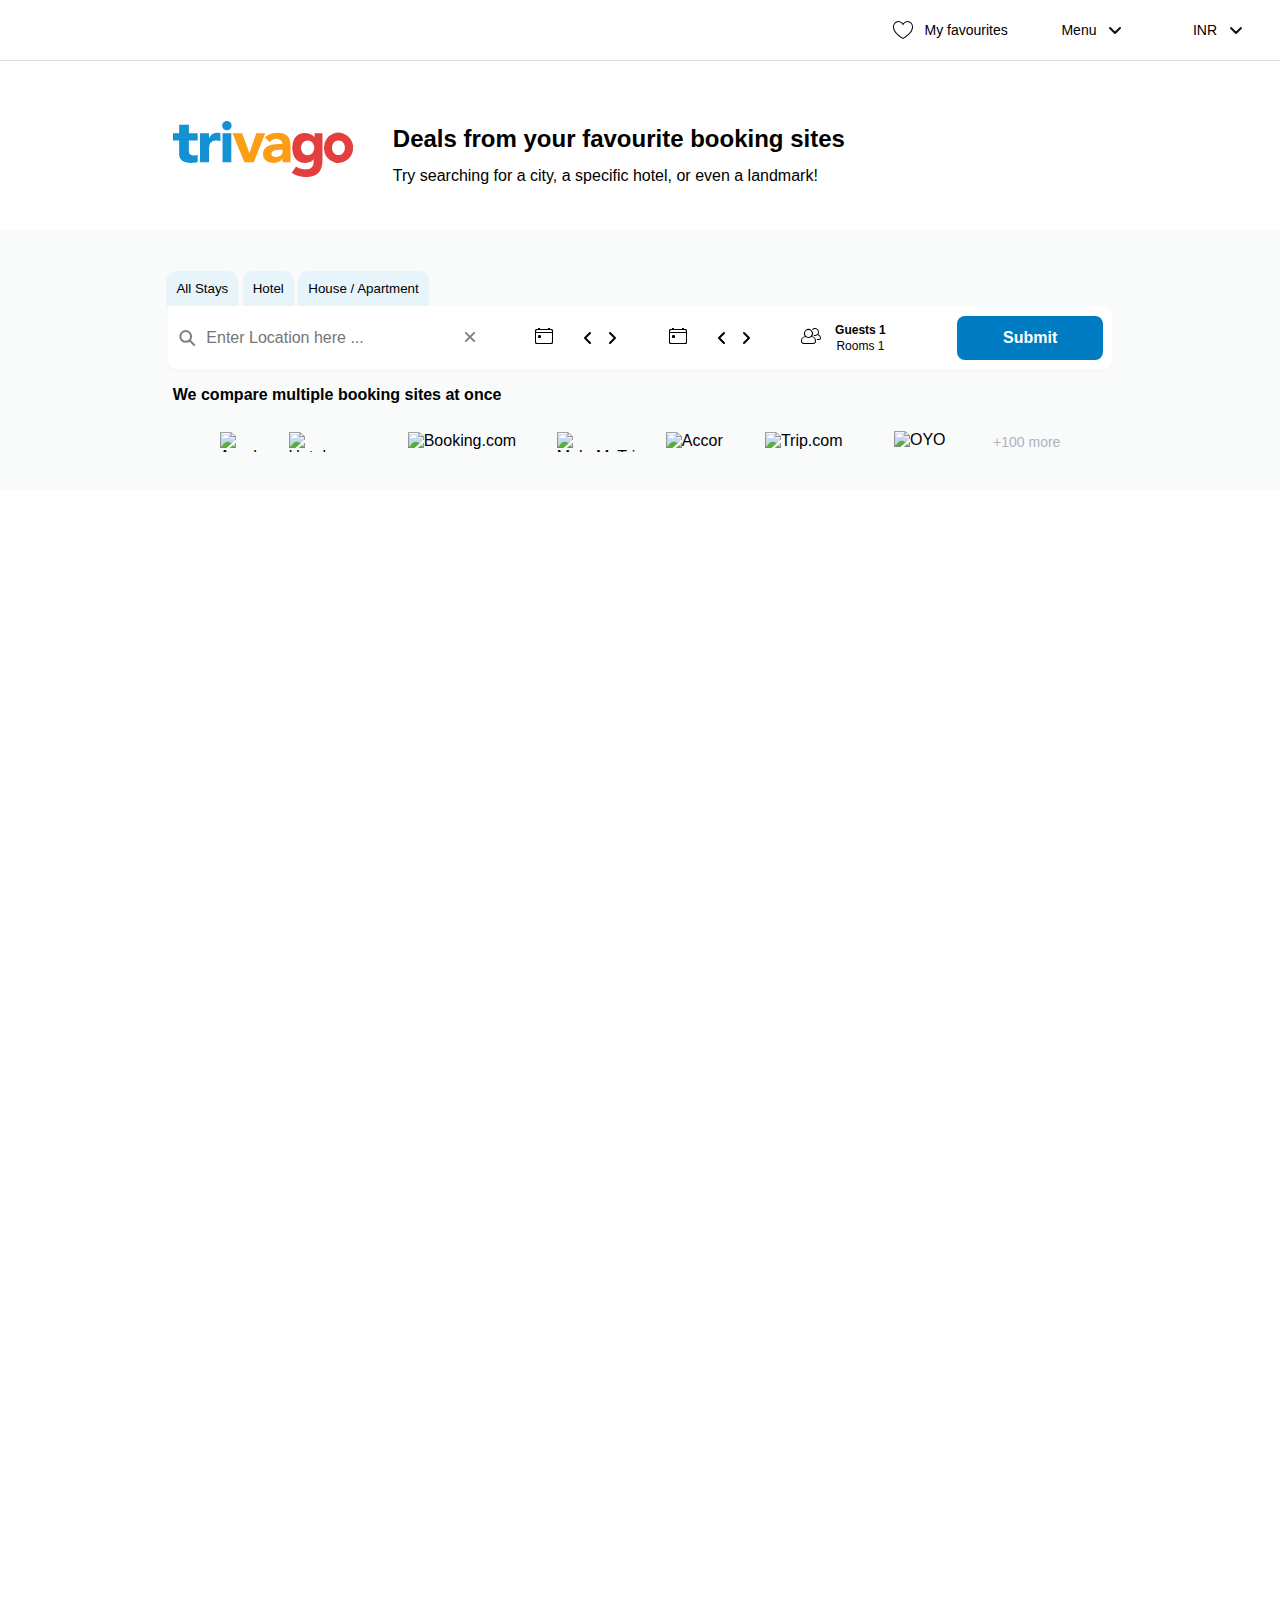
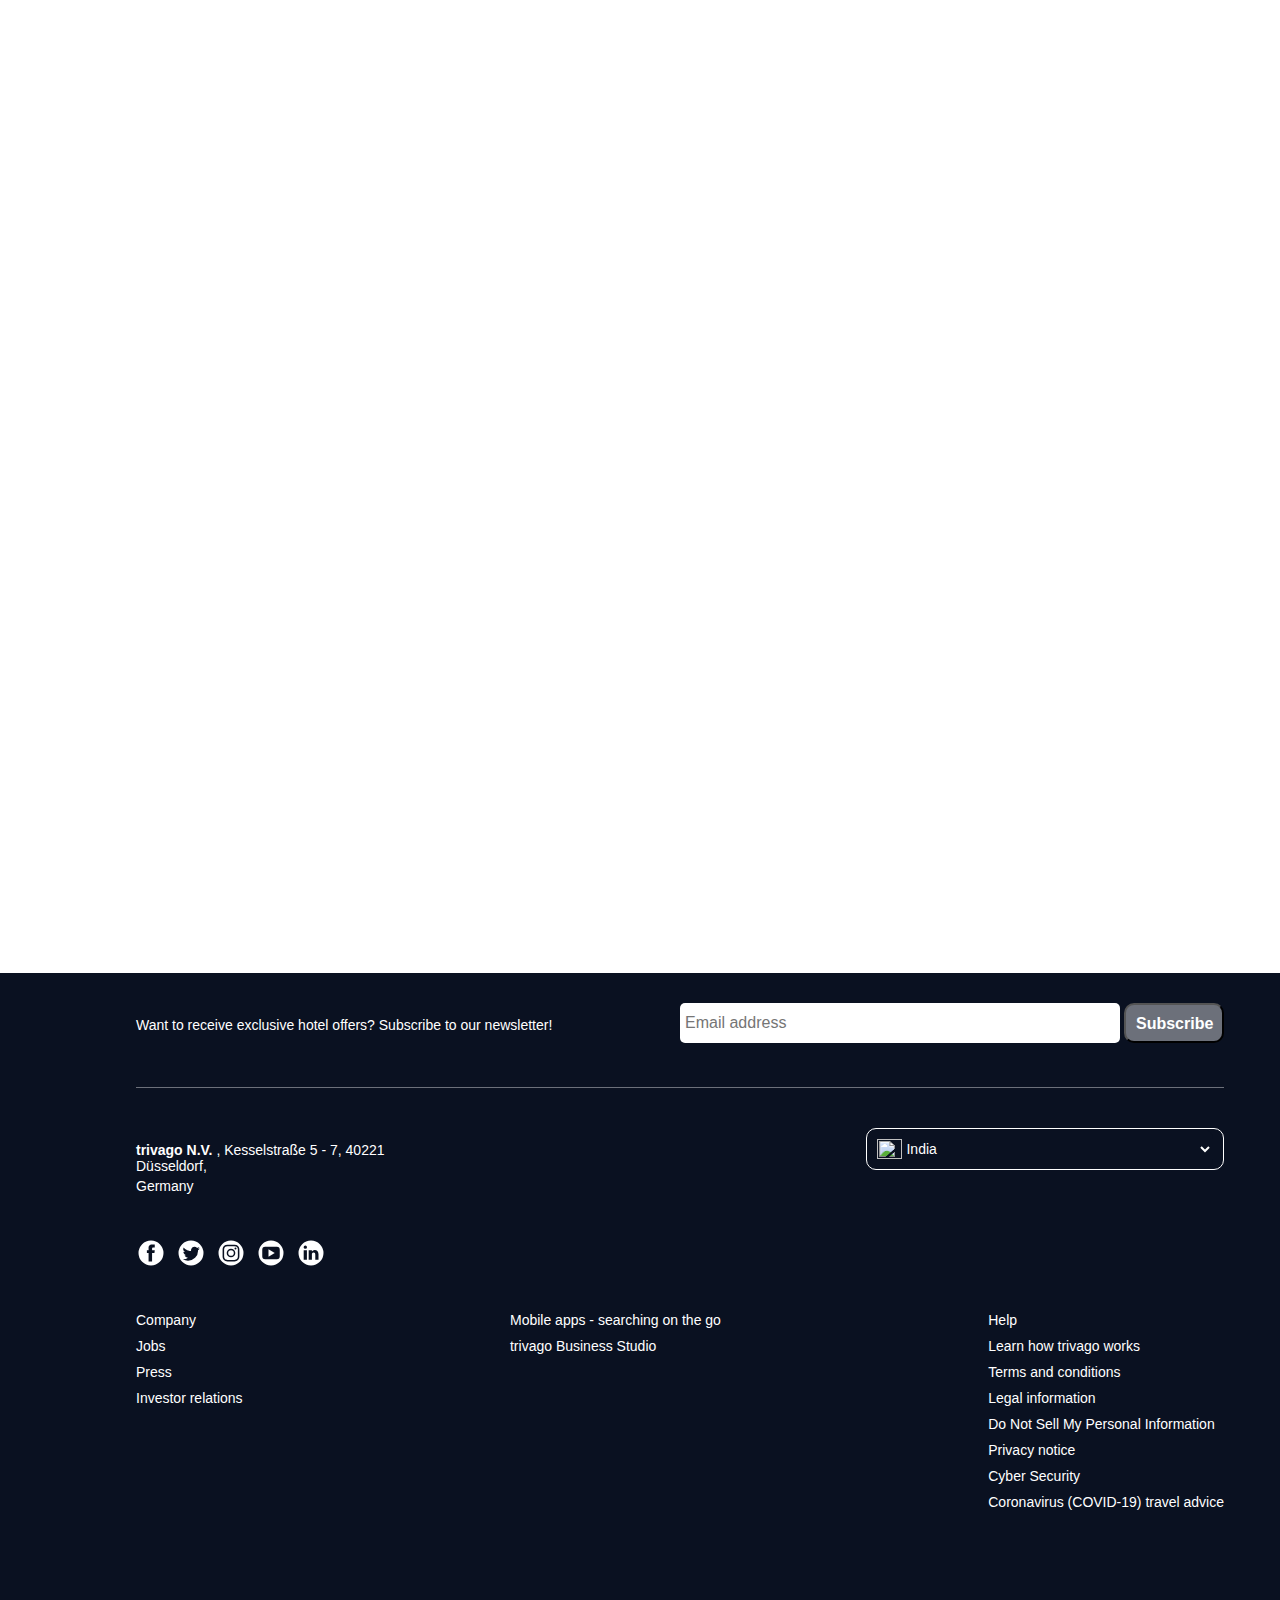
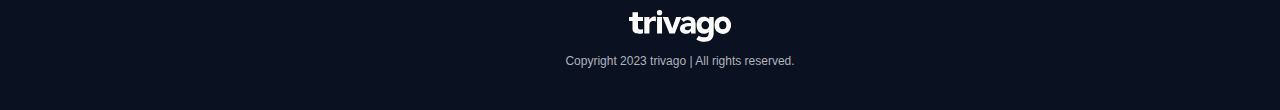
==== commit cb2215c8: "final 2" ====
--- a/index.html
+++ b/index.html
@@ -99,7 +99,7 @@
         </p>
       </div>
     </div>
-
+    <!-- <div class="reveal"> -->
     <div class="functional_div">
       <div>
         <div class="typeOfHotel_buttons">
@@ -293,18 +293,17 @@
         </div>
       </div>
     </div>
-
+    <div class="reveal">
     <div class="recent_activity">
       <div>
         <p>Your recent activity</p>
       </div>
       <div class="parentOfImage_activity">
-        <img src="./fotor_2023-2-1_21_56_11.png" alt="" style="height: 250px" class="vertical_img" />
         <div class="parentOfAcitvities">
           <div class="recent1">
-            <div class="recentDataA">
+            <div class="recentDataB">
               <div>
-                <p style="font-size: 14px; font-weight: 700;" class="_ctyname1">City</p>
+                <p style="font-size: 14px; font-weight: 700;" class="_ctyname2">Pune</p>
                 <div style="display: flex; gap: 10px; align-items: center;">
                   <svg xmlns="http://www.w3.org/2000/svg" width="24" height="24" viewBox="0 0 24 24"
                     class="pointer-events-none max-h-full max-w-full">
@@ -317,7 +316,7 @@
                       <circle cx="7.5" cy="12.5" r="1.5" />
                     </g>
                   </svg>
-                  <p class="checkIn_out" id="_date1">Date</p>
+                  <p class="checkIn_out" id="_date2">Wed, 15-4-2023</p>
                 </div>
                 <div style="display: flex; gap: 10px; align-items: center;">
                   <svg xmlns="http://www.w3.org/2000/svg" width="24" height="24" viewBox="0 0 24 24"
@@ -329,16 +328,19 @@
                         d="M19.31 10.24A3.93 3.93 0 0 0 20 8a4 4 0 0 0-6.94-2.69 5.87 5.87 0 0 1 .7.71A3 3 0 1 1 16 11a2.91 2.91 0 0 1-1.15-.23v.11a4.5 4.5 0 0 1-.28.83A4 4 0 0 0 16 12a3.94 3.94 0 0 0 2.55-.94A3 3 0 0 1 21 14a1 1 0 0 1-1 1h-2.35a6.67 6.67 0 0 1 .26 1H20a2 2 0 0 0 2-2 4 4 0 0 0-2.69-3.76z" />
                     </g>
                   </svg>
-                  <p><span class="_rooom1">1 </span>rooms,<span class="_guest1"> 1</span>guests</p>
+                  <p><span>2</span >rooms,<span>4</span>guests</p>
                 </div>
               </div>
               <div>
-                <button class="_search1">Search again</button>
-              </div>
-            </div>
+                <!-- <img src="https://plus.unsplash.com/premium_photo-1676573201641-beb5276a8943?ixlib=rb-4.0.3&ixid=MnwxMjA3fDB8MHxwaG90by1wYWdlfHx8fGVufDB8fHx8&auto=format&fit=crop&w=1332&q=80"> -->
+                <img src="https://imgcy.trivago.com/c_limit,d_dummy.jpeg,f_auto,h_600,q_auto,w_600//itemimages/37/57/3757080_v5.jpeg" alt="Recent Hotel" width="150" height="95"  style="border-radius: 10%;">
+              </div>
+            </div>
+
+            <!-- _____________________x+++++++++++++++++++______________________ -->
             <div class="recentDataB">
               <div>
-                <p style="font-size: 14px; font-weight: 700;" class="_ctyname2">City</p>
+                <p style="font-size: 14px; font-weight: 700;" class="_ctyname2">Mumbai</p>
                 <div style="display: flex; gap: 10px; align-items: center;">
                   <svg xmlns="http://www.w3.org/2000/svg" width="24" height="24" viewBox="0 0 24 24"
                     class="pointer-events-none max-h-full max-w-full">
@@ -351,7 +353,7 @@
                       <circle cx="7.5" cy="12.5" r="1.5" />
                     </g>
                   </svg>
-                  <p class="checkIn_out" id="_date2">Date</p>
+                  <p class="checkIn_out" id="_date2">Fri, 10-3-2023</p>
                 </div>
                 <div style="display: flex; gap: 10px; align-items: center;">
                   <svg xmlns="http://www.w3.org/2000/svg" width="24" height="24" viewBox="0 0 24 24"
@@ -363,17 +365,19 @@
                         d="M19.31 10.24A3.93 3.93 0 0 0 20 8a4 4 0 0 0-6.94-2.69 5.87 5.87 0 0 1 .7.71A3 3 0 1 1 16 11a2.91 2.91 0 0 1-1.15-.23v.11a4.5 4.5 0 0 1-.28.83A4 4 0 0 0 16 12a3.94 3.94 0 0 0 2.55-.94A3 3 0 0 1 21 14a1 1 0 0 1-1 1h-2.35a6.67 6.67 0 0 1 .26 1H20a2 2 0 0 0 2-2 4 4 0 0 0-2.69-3.76z" />
                     </g>
                   </svg>
-                  <p><span>1</span class="_rooom2">rooms,<span class="_guest2">1</span>guests</p>
+                  <p><span>1</span >rooms,<span>1</span>guests</p>
                 </div>
               </div>
               <div>
-                <button>Search again</button>
+                <!-- <img src="https://plus.unsplash.com/premium_photo-1676573201641-beb5276a8943?ixlib=rb-4.0.3&ixid=MnwxMjA3fDB8MHxwaG90by1wYWdlfHx8fGVufDB8fHx8&auto=format&fit=crop&w=1332&q=80"> -->
+                <img src="https://upload.wikimedia.org/wikipedia/commons/0/09/Mumbai_Aug_2018_%2843397784544%29.jpg" alt="Recent Hotel" width="150" height="95"  style="border-radius: 10%;">
               </div>
             </div>
           </div>
         </div>
       </div>
     </div>
+    <div>
 
     <div class="top_results">
       <div>
@@ -382,7 +386,7 @@
       <div>
         <div>
           <button class="top_city">Top Cities</button>
-        
+          <div class="reveal">
           <div class="containerForTopCities">
             <div id="mum">
               <img src="https://blogs.revv.co.in/blogs/wp-content/uploads/2020/01/Nandi-Hills.jpg" alt="" />
@@ -412,14 +416,16 @@
           
 
           </div>
+          </div>
         </div>
 
       </div>
 
     </div>
-
+    <div class="reveal">
     <div class="info">
       <div>
+        
         <p>trivago's global hotel search</p>
         <p>
           trivago's hotel search allows users to compare hotel prices in just
@@ -480,8 +486,9 @@
         </p>
       </div>
     </div>
-
-
+  </div>
+
+  <div class="reveal">
     <div class="more">
       <div class="more1">
         <div class="more_title1">More Top Cities</div>
@@ -546,6 +553,7 @@
       </div>
 
     </div>
+  </div>
   </main>
 
   <footer>
--- a/index.css
+++ b/index.css
@@ -909,6 +909,20 @@
   }
 
 
+  .reveal{
+    position: relative;
+    transform: translateY(150px);
+    opacity: 0;
+    transition: 1s all ease;
+  }
+  
+  .reveal.active{
+    transform: translateY(0);
+    opacity: 1;
+  }
+         
+
+
   @media only screen and (min-width:0px) and (max-width:690px){
     .myFav_text{
       display: none;
